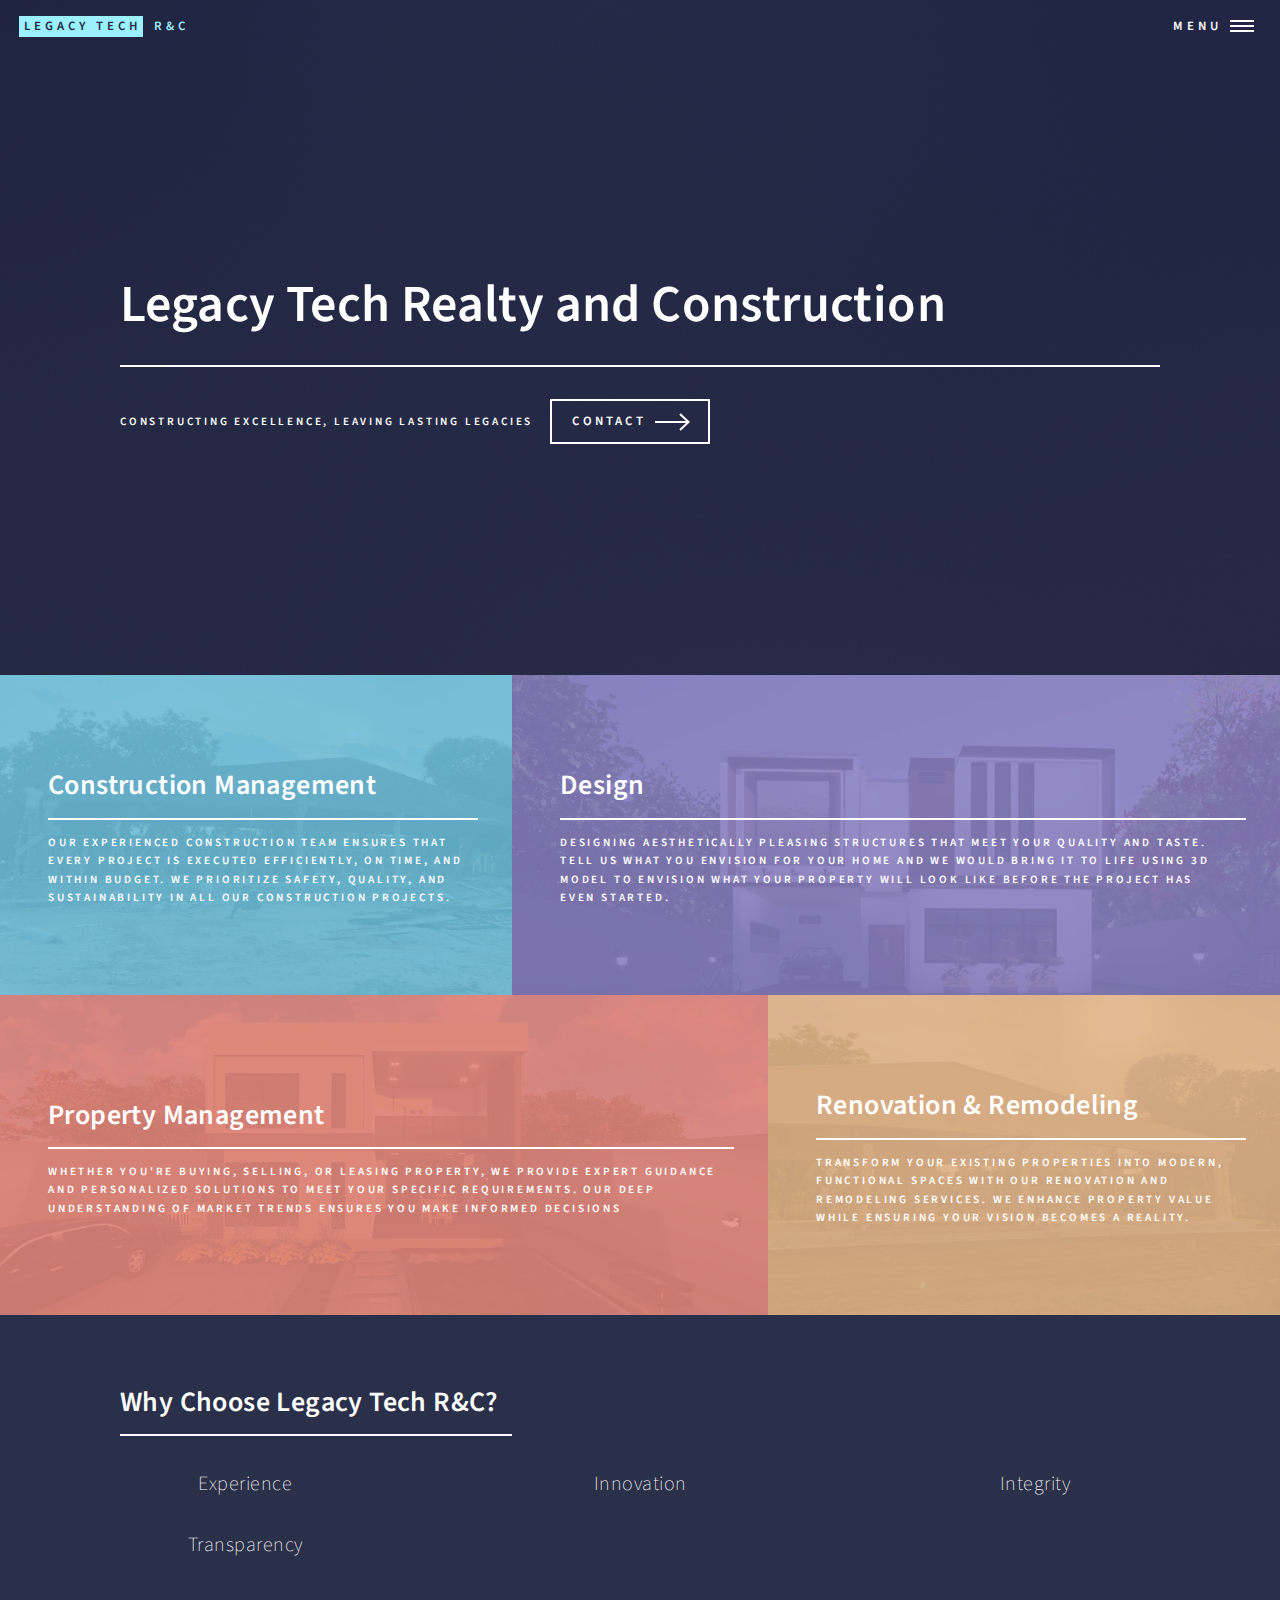
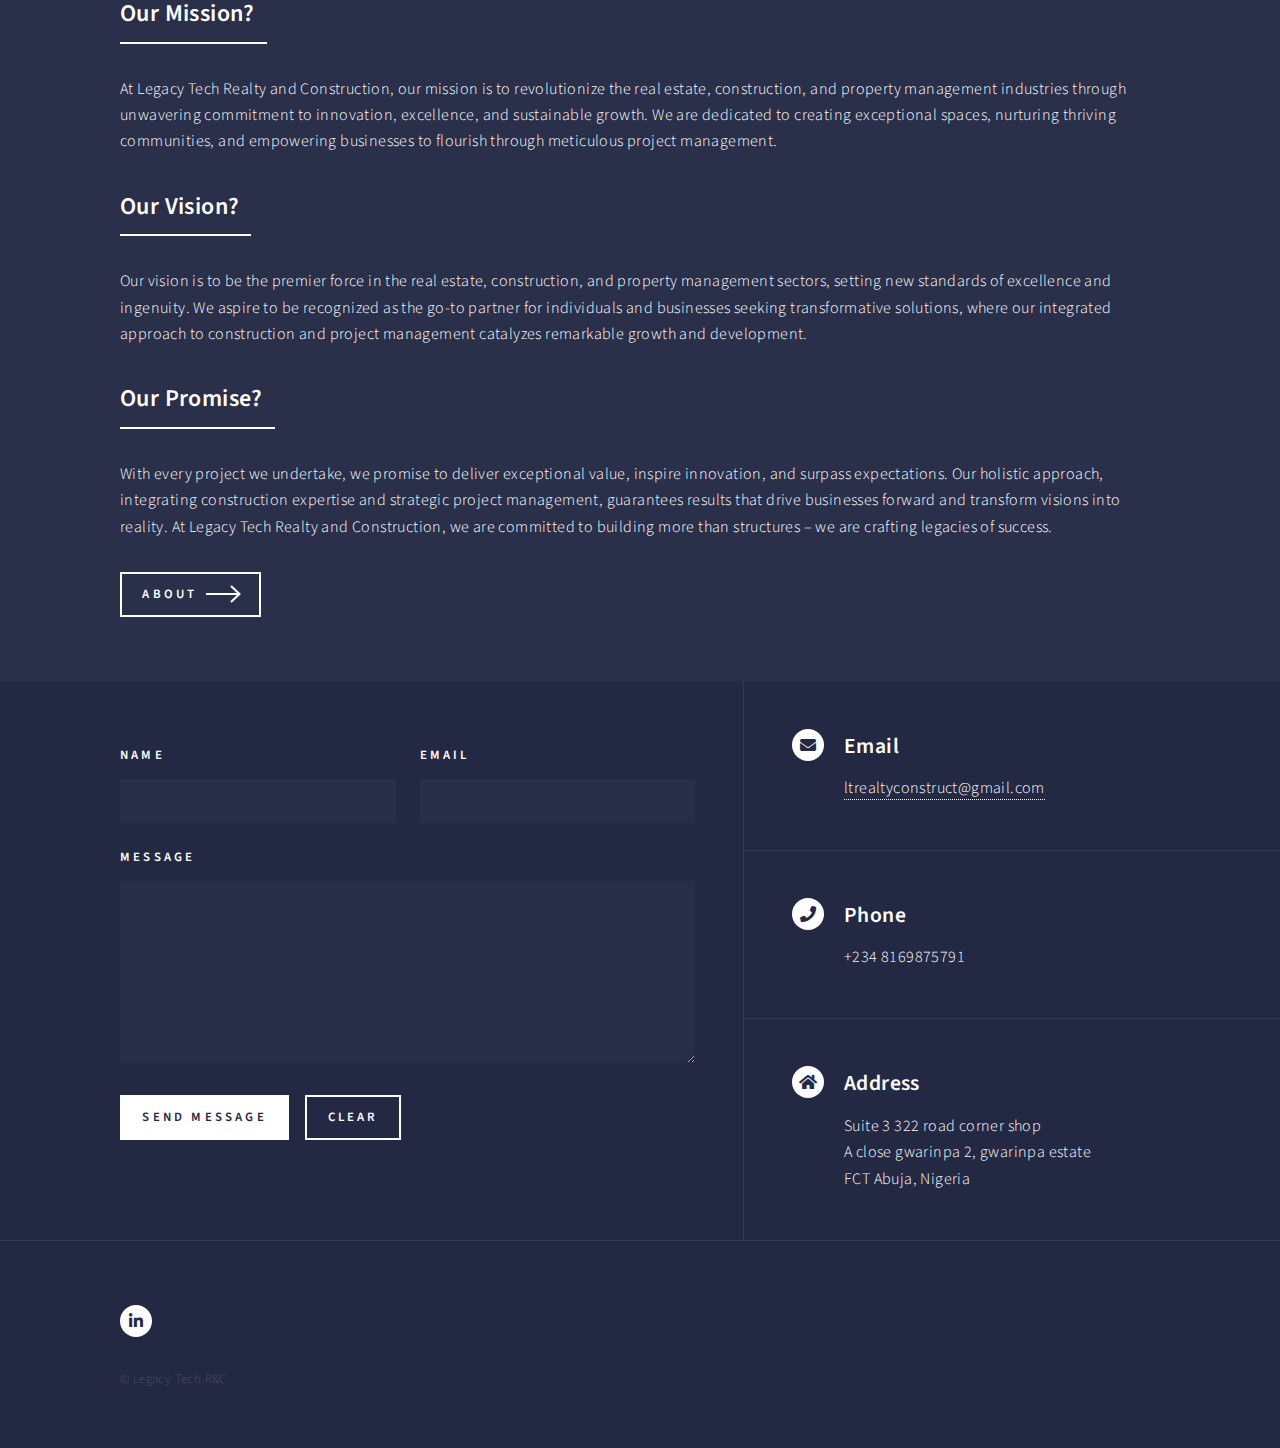
==== index.html @ e4baddc6 "first commit" ====
<!DOCTYPE HTML>
<!--
	Forty by HTML5 UP
	html5up.net | @ajlkn
	Free for personal and commercial use under the CCA 3.0 license (html5up.net/license)
-->
<html>
	<head>
		<title>Legacy Tech Realty and Construction</title>
		<meta charset="utf-8" />
		<meta name="viewport" content="width=device-width, initial-scale=1, user-scalable=no" />
		<link rel="stylesheet" href="assets/css/main.css" />
		<link rel="stylesheet" href="assets/css/circle.css" />
		<noscript><link rel="stylesheet" href="assets/css/noscript.css" /></noscript>
	</head>
	<body class="is-preload">

		<!-- Wrapper -->
			<div id="wrapper">

				<!-- Header -->
					<header id="header" class="alt">
						<a href="index.html" class="logo"><strong>Legacy Tech</strong> <span>R&C</span></a>
						<nav>
							<a href="#menu">Menu</a>
						</nav>
					</header>

				<!-- Menu -->
					<nav id="menu">
						<ul class="links">
							<li><a href="index.html">Home</a></li>
							<!-- <li><a href="landing.html">Landing</a></li> -->
							<li><a href="generic.html">About</a></li>
							<!-- <li><a href="elements.html">Elements</a></li> -->
						</ul>
						<ul class="actions stacked">
							<li><a href="#contact" class="button primary fit">Contact</a></li>
	
						</ul>
					</nav>

				<!-- Banner -->
					<section id="banner" class="major">
						<div class="inner">
							<header class="major">
								<h1>Legacy Tech Realty and Construction</h1>
							</header>
							<div class="content">
								<p>Constructing Excellence, Leaving Lasting Legacies</p>
								<ul class="actions">
									<li><a href="#contact" class="button next scrolly">Contact</a></li>
								</ul>
							</div>
						</div>
					</section>

				<!-- Main -->
					<div id="main">

						<!-- One -->
							<section id="one" class="tiles">
								<article>
									<span class="image">
										<img src="images/image2.jpg" alt="" />
									</span>
									<header class="major">
										<h3><a href="landing.html" class="link">Construction Management</a></h3>
										<p>Our experienced construction team ensures that every project is executed efficiently, on time, and within budget. We prioritize safety, quality, and sustainability in all our construction projects.
										</p>
									</header>
								</article>
								<article>
									<span class="image">
										<img src="images/render1.jpg" alt="" />
									</span>
									<header class="major">
										<h3><a href="landing.html" class="link">Design</a></h3>
										<p>designing aesthetically pleasing structures that meet your quality and taste. tell us what you envision for your home and we would bring it to life using 3D model to envision what your property will look like before the project has even started.</p>
									</header>
								</article>
								<article>
									<span class="image">
										<img src="images/render2.jpg" alt="" />
									</span>
									<header class="major">
										<h3><a href="landing.html" class="link">Property Management</a></h3>
										<p>Whether you're buying, selling, or leasing property, we provide expert guidance and personalized solutions to meet your specific requirements. Our deep understanding of market trends ensures you make informed decisions
										</p>
									</header>
								</article>
								<article>
									<span class="image">
										<img src="images/image3.jpg" alt="" />
									</span>
									<header class="major">
										<h3><a href="landing.html" class="link">Renovation & Remodeling</a></h3>
										<p>Transform your existing properties into modern, functional spaces with our renovation and remodeling services. We enhance property value while ensuring your vision becomes a reality.
										</p>
									</header>
								</article>
								
							</section>

						<!-- Two -->
							<section id="two">
								<div class="inner">
									<header class="major">
										<h2>Why Choose Legacy Tech R&C?</h2>
									</header>
					<!-- circle -->
									<div class="circle-house">
										<div class="circle one"><P class="circle-text">Experience</P></div>
										<div class="circle two"><P class="circle-text">Innovation</P></div>
										<div class="circle three"><P class="circle-text">Integrity
										</P></div>
										<div class="circle four"><P class="circle-text">Transparency</P></div>
										
										<!-- <div class="circle five"><P class="circle-text">Quality Assurance</P></div>
										<div class="circle six"><P class="circle-text">Client-Centric Approach</P></div> -->
									</div>
					<!-- circle -->
									<header class="major">
										<h2 class="header-custom">Our Mission?</h2>
									</header>
									<p>At Legacy Tech Realty and Construction, our mission is to revolutionize the real estate, construction, and property management industries through unwavering commitment to innovation, excellence, and sustainable growth. We are dedicated to creating exceptional spaces, nurturing thriving communities, and empowering businesses to flourish through meticulous project management.
									</p>
									<header class="major">
										<h2 class="header-custom">Our Vision?</h2>
									</header>
									<p>Our vision is to be the premier force in the real estate, construction, and property management sectors, setting new standards of excellence and ingenuity. We aspire to be recognized as the go-to partner for individuals and businesses seeking transformative solutions, where our integrated approach to construction and project management catalyzes remarkable growth and development.	
									</p>
									<header class="major">
										<h2 class="header-custom">Our Promise?</h2>
									</header>
									<p>With every project we undertake, we promise to deliver exceptional value, inspire innovation, and surpass expectations. Our holistic approach, integrating construction expertise and strategic project management, guarantees results that drive businesses forward and transform visions into reality. At Legacy Tech Realty and Construction, we are committed to building more than structures – we are crafting legacies of success.
									</p>
									<ul class="actions">
										<li><a href="generic.html" class="button next">About</a></li>
									</ul>
								</div>
							</section>

					</div>

				<!-- Contact -->
					<section id="contact">
						<div class="inner">
							<section>
								<form method="post" action="mailto:ltrealtyconstruct@gmail.com">
									<div class="fields">
										<div class="field half">
											<label for="name">Name</label>
											<input type="text" name="name" id="name" />
										</div>
										<div class="field half">
											<label for="email">Email</label>
											<input type="text" name="email" id="email" />
										</div>
										<div class="field">
											<label for="message">Message</label>
											<textarea name="message" id="message" rows="6"></textarea>
										</div>
									</div>
									<ul class="actions">
										<li><input type="submit" value="Send Message" class="primary" /></li>
										<li><input type="reset" value="Clear" /></li>
									</ul>
								</form>
							</section>
							<section class="split">
								<section>
									<div class="contact-method">
										<span class="icon solid alt fa-envelope"></span>
										<h3>Email</h3>
										<a href="#">ltrealtyconstruct@gmail.com</a>
									</div>
								</section>
								<section>
									<div class="contact-method">
										<span class="icon solid alt fa-phone"></span>
										<h3>Phone</h3>
										<span>+234 8169875791</span>
									</div>
								</section>
								<section>
									<div class="contact-method">
										<span class="icon solid alt fa-home"></span>
										<h3>Address</h3>
										<span>Suite 3 322 road corner shop<br />
										A close gwarinpa 2, gwarinpa estate<br />
										FCT Abuja, Nigeria
										</span>
									</div>
								</section>
							</section>
						</div>
					</section>

				<!-- Footer -->
					<footer id="footer">
						<div class="inner">
							<ul class="icons">
								<!-- <li><a href="#" class="icon brands alt fa-twitter"><span class="label">Twitter</span></a></li>
								<li><a href="#" class="icon brands alt fa-facebook-f"><span class="label">Facebook</span></a></li>
								<li><a href="#" class="icon brands alt fa-instagram"><span class="label">Instagram</span></a></li>
								<li><a href="#" class="icon brands alt fa-github"><span class="label">GitHub</span></a></li> -->
								<li><a href="https://www.linkedin.com/in/michael-emeka-asiegbu-6076281b3" class="icon brands alt fa-linkedin-in"><span class="label">LinkedIn</span></a></li>
							</ul>
							<ul class="copyright">
								<li>&copy; Legacy Tech R&C</li>
							</ul>
						</div>
					</footer>

			</div>

		<!-- Scripts -->
			<script src="assets/js/jquery.min.js"></script>
			<script src="assets/js/jquery.scrolly.min.js"></script>
			<script src="assets/js/jquery.scrollex.min.js"></script>
			<script src="assets/js/browser.min.js"></script>
			<script src="assets/js/breakpoints.min.js"></script>
			<script src="assets/js/util.js"></script>
			<script src="assets/js/main.js"></script>

	</body>
</html>
---- assets/css/main.css ----
@import url(fontawesome-all.min.css);
@import url("https://fonts.googleapis.com/css?family=Source+Sans+Pro:300,300italic,600,600italic");


html, body, div, span, applet, object,
iframe, h1, h2, h3, h4, h5, h6, p, blockquote,
pre, a, abbr, acronym, address, big, cite,
code, del, dfn, em, img, ins, kbd, q, s, samp,
small, strike, strong, sub, sup, tt, var, b,
u, i, center, dl, dt, dd, ol, ul, li, fieldset,
form, label, legend, table, caption, tbody,
tfoot, thead, tr, th, td, article, aside,
canvas, details, embed, figure, figcaption,
footer, header, hgroup, menu, nav, output, ruby,
section, summary, time, mark, audio, video {
	margin: 0;
	padding: 0;
	border: 0;
	font-size: 100%;
	font: inherit;
	vertical-align: baseline;}

article, aside, details, figcaption, figure,
footer, header, hgroup, menu, nav, section {
	display: block;}

body {
	line-height: 1;
}

ol, ul {
	list-style: none;
}

blockquote, q {
	quotes: none;
}

	blockquote:before, blockquote:after, q:before, q:after {
		content: '';
		content: none;
	}

table {
	border-collapse: collapse;
	border-spacing: 0;
}

body {
	-webkit-text-size-adjust: none;
}

mark {
	background-color: transparent;
	color: inherit;
}

input::-moz-focus-inner {
	border: 0;
	padding: 0;
}

input, select, textarea {
	-moz-appearance: none;
	-webkit-appearance: none;
	-ms-appearance: none;
	appearance: none;
}

/* Basic */

	@-ms-viewport {
		width: device-width;
	}

	body {
		-ms-overflow-style: scrollbar;
	}

	@media screen and (max-width: 480px) {

		html, body {
			min-width: 320px;
		}

	}

	html {
		box-sizing: border-box;
	}

	*, *:before, *:after {
		box-sizing: inherit;
	}

	body {
		background: #242943;
	}

		body.is-preload *, body.is-preload *:before, body.is-preload *:after {
			-moz-animation: none !important;
			-webkit-animation: none !important;
			-ms-animation: none !important;
			animation: none !important;
			-moz-transition: none !important;
			-webkit-transition: none !important;
			-ms-transition: none !important;
			transition: none !important;
		}

/* Type */

	body, input, select, textarea {
		color: #ffffff;
		font-family: "Source Sans Pro", Helvetica, sans-serif;
		font-size: 17pt;
		font-weight: 300;
		letter-spacing: 0.025em;
		line-height: 1.65;
	}

		@media screen and (max-width: 1680px) {

			body, input, select, textarea {
				font-size: 14pt;
			}

		}

		@media screen and (max-width: 1280px) {

			body, input, select, textarea {
				font-size: 12pt;
			}

		}

		@media screen and (max-width: 360px) {

			body, input, select, textarea {
				font-size: 11pt;
			}

		}

	a {
		-moz-transition: color 0.2s ease-in-out, border-bottom-color 0.2s ease-in-out;
		-webkit-transition: color 0.2s ease-in-out, border-bottom-color 0.2s ease-in-out;
		-ms-transition: color 0.2s ease-in-out, border-bottom-color 0.2s ease-in-out;
		transition: color 0.2s ease-in-out, border-bottom-color 0.2s ease-in-out;
		border-bottom: dotted 1px;
		color: inherit;
		text-decoration: none;
	}

		a:hover {
			border-bottom-color: transparent;
			color: #9bf1ff !important;
		}

		a:active {
			color: #53e3fb !important;
		}

	strong, b {
		color: #ffffff;
		font-weight: 600;
	}

	em, i {
		font-style: italic;
	}

	p {
		margin: 0 0 2em 0;
	}

	h1, h2, h3, h4, h5, h6 {
		color: #ffffff;
		font-weight: 600;
		line-height: 1.65;
		margin: 0 0 1em 0;
	}

		h1 a, h2 a, h3 a, h4 a, h5 a, h6 a {
			color: inherit;
			border-bottom: 0;
		}

	h1 {
		font-size: 2.5em;
	}

	h2 {
		font-size: 1.75em;
	}

	h3 {
		font-size: 1.35em;
	}

	h4 {
		font-size: 1.1em;
	}

	h5 {
		font-size: 0.9em;
	}

	h6 {
		font-size: 0.7em;
	}

	@media screen and (max-width: 736px) {

		h1 {
			font-size: 2em;
		}

		h2 {
			font-size: 1.5em;
		}

		h3 {
			font-size: 1.25em;
		}

	}

	sub {
		font-size: 0.8em;
		position: relative;
		top: 0.5em;
	}

	sup {
		font-size: 0.8em;
		position: relative;
		top: -0.5em;
	}

	blockquote {
		border-left: solid 4px rgba(212, 212, 255, 0.1);
		font-style: italic;
		margin: 0 0 2em 0;
		padding: 0.5em 0 0.5em 2em;
	}

	code {
		background: rgba(212, 212, 255, 0.035);
		font-family: "Courier New", monospace;
		font-size: 0.9em;
		margin: 0 0.25em;
		padding: 0.25em 0.65em;
	}

	pre {
		-webkit-overflow-scrolling: touch;
		font-family: "Courier New", monospace;
		font-size: 0.9em;
		margin: 0 0 2em 0;
	}

		pre code {
			display: block;
			line-height: 1.75;
			padding: 1em 1.5em;
			overflow-x: auto;
		}

	hr {
		border: 0;
		border-bottom: solid 1px rgba(212, 212, 255, 0.1);
		margin: 2em 0;
	}

		hr.major {
			margin: 3em 0;
		}

	.align-left {
		text-align: left;
	}

	.align-center {
		text-align: center;
	}

	.align-right {
		text-align: right;
	}

/* Row */

	.row {
		display: flex;
		flex-wrap: wrap;
		box-sizing: border-box;
		align-items: stretch;
	}

		.row > * {
			box-sizing: border-box;
		}

		.row.gtr-uniform > * > :last-child {
			margin-bottom: 0;
		}

		.row.aln-left {
			justify-content: flex-start;
		}

		.row.aln-center {
			justify-content: center;
		}

		.row.aln-right {
			justify-content: flex-end;
		}

		.row.aln-top {
			align-items: flex-start;
		}

		.row.aln-middle {
			align-items: center;
		}

		.row.aln-bottom {
			align-items: flex-end;
		}

		.row > .imp {
			order: -1;
		}

		.row > .col-1 {
			width: 8.33333%;
		}

		.row > .off-1 {
			margin-left: 8.33333%;
		}

		.row > .col-2 {
			width: 16.66667%;
		}

		.row > .off-2 {
			margin-left: 16.66667%;
		}

		.row > .col-3 {
			width: 25%;
		}

		.row > .off-3 {
			margin-left: 25%;
		}

		.row > .col-4 {
			width: 33.33333%;
		}

		.row > .off-4 {
			margin-left: 33.33333%;
		}

		.row > .col-5 {
			width: 41.66667%;
		}

		.row > .off-5 {
			margin-left: 41.66667%;
		}

		.row > .col-6 {
			width: 50%;
		}

		.row > .off-6 {
			margin-left: 50%;
		}

		.row > .col-7 {
			width: 58.33333%;
		}

		.row > .off-7 {
			margin-left: 58.33333%;
		}

		.row > .col-8 {
			width: 66.66667%;
		}

		.row > .off-8 {
			margin-left: 66.66667%;
		}

		.row > .col-9 {
			width: 75%;
		}

		.row > .off-9 {
			margin-left: 75%;
		}

		.row > .col-10 {
			width: 83.33333%;
		}

		.row > .off-10 {
			margin-left: 83.33333%;
		}

		.row > .col-11 {
			width: 91.66667%;
		}

		.row > .off-11 {
			margin-left: 91.66667%;
		}

		.row > .col-12 {
			width: 100%;
		}

		.row > .off-12 {
			margin-left: 100%;
		}

		.row.gtr-0 {
			margin-top: 0;
			margin-left: 0em;
		}

			.row.gtr-0 > * {
				padding: 0 0 0 0em;
			}

			.row.gtr-0.gtr-uniform {
				margin-top: 0em;
			}

				.row.gtr-0.gtr-uniform > * {
					padding-top: 0em;
				}

		.row.gtr-25 {
			margin-top: 0;
			margin-left: -0.5em;
		}

			.row.gtr-25 > * {
				padding: 0 0 0 0.5em;
			}

			.row.gtr-25.gtr-uniform {
				margin-top: -0.5em;
			}

				.row.gtr-25.gtr-uniform > * {
					padding-top: 0.5em;
				}

		.row.gtr-50 {
			margin-top: 0;
			margin-left: -1em;
		}

			.row.gtr-50 > * {
				padding: 0 0 0 1em;
			}

			.row.gtr-50.gtr-uniform {
				margin-top: -1em;
			}

				.row.gtr-50.gtr-uniform > * {
					padding-top: 1em;
				}

		.row {
			margin-top: 0;
			margin-left: -2em;
		}

			.row > * {
				padding: 0 0 0 2em;
			}

			.row.gtr-uniform {
				margin-top: -2em;
			}

				.row.gtr-uniform > * {
					padding-top: 2em;
				}

		.row.gtr-150 {
			margin-top: 0;
			margin-left: -3em;
		}

			.row.gtr-150 > * {
				padding: 0 0 0 3em;
			}

			.row.gtr-150.gtr-uniform {
				margin-top: -3em;
			}

				.row.gtr-150.gtr-uniform > * {
					padding-top: 3em;
				}

		.row.gtr-200 {
			margin-top: 0;
			margin-left: -4em;
		}

			.row.gtr-200 > * {
				padding: 0 0 0 4em;
			}

			.row.gtr-200.gtr-uniform {
				margin-top: -4em;
			}

				.row.gtr-200.gtr-uniform > * {
					padding-top: 4em;
				}

		@media screen and (max-width: 1680px) {

			.row {
				display: flex;
				flex-wrap: wrap;
				box-sizing: border-box;
				align-items: stretch;
			}

				.row > * {
					box-sizing: border-box;
				}

				.row.gtr-uniform > * > :last-child {
					margin-bottom: 0;
				}

				.row.aln-left {
					justify-content: flex-start;
				}

				.row.aln-center {
					justify-content: center;
				}

				.row.aln-right {
					justify-content: flex-end;
				}

				.row.aln-top {
					align-items: flex-start;
				}

				.row.aln-middle {
					align-items: center;
				}

				.row.aln-bottom {
					align-items: flex-end;
				}

				.row > .imp-xlarge {
					order: -1;
				}

				.row > .col-1-xlarge {
					width: 8.33333%;
				}

				.row > .off-1-xlarge {
					margin-left: 8.33333%;
				}

				.row > .col-2-xlarge {
					width: 16.66667%;
				}

				.row > .off-2-xlarge {
					margin-left: 16.66667%;
				}

				.row > .col-3-xlarge {
					width: 25%;
				}

				.row > .off-3-xlarge {
					margin-left: 25%;
				}

				.row > .col-4-xlarge {
					width: 33.33333%;
				}

				.row > .off-4-xlarge {
					margin-left: 33.33333%;
				}

				.row > .col-5-xlarge {
					width: 41.66667%;
				}

				.row > .off-5-xlarge {
					margin-left: 41.66667%;
				}

				.row > .col-6-xlarge {
					width: 50%;
				}

				.row > .off-6-xlarge {
					margin-left: 50%;
				}

				.row > .col-7-xlarge {
					width: 58.33333%;
				}

				.row > .off-7-xlarge {
					margin-left: 58.33333%;
				}

				.row > .col-8-xlarge {
					width: 66.66667%;
				}

				.row > .off-8-xlarge {
					margin-left: 66.66667%;
				}

				.row > .col-9-xlarge {
					width: 75%;
				}

				.row > .off-9-xlarge {
					margin-left: 75%;
				}

				.row > .col-10-xlarge {
					width: 83.33333%;
				}

				.row > .off-10-xlarge {
					margin-left: 83.33333%;
				}

				.row > .col-11-xlarge {
					width: 91.66667%;
				}

				.row > .off-11-xlarge {
					margin-left: 91.66667%;
				}

				.row > .col-12-xlarge {
					width: 100%;
				}

				.row > .off-12-xlarge {
					margin-left: 100%;
				}

				.row.gtr-0 {
					margin-top: 0;
					margin-left: 0em;
				}

					.row.gtr-0 > * {
						padding: 0 0 0 0em;
					}

					.row.gtr-0.gtr-uniform {
						margin-top: 0em;
					}

						.row.gtr-0.gtr-uniform > * {
							padding-top: 0em;
						}

				.row.gtr-25 {
					margin-top: 0;
					margin-left: -0.5em;
				}

					.row.gtr-25 > * {
						padding: 0 0 0 0.5em;
					}

					.row.gtr-25.gtr-uniform {
						margin-top: -0.5em;
					}

						.row.gtr-25.gtr-uniform > * {
							padding-top: 0.5em;
						}

				.row.gtr-50 {
					margin-top: 0;
					margin-left: -1em;
				}

					.row.gtr-50 > * {
						padding: 0 0 0 1em;
					}

					.row.gtr-50.gtr-uniform {
						margin-top: -1em;
					}

						.row.gtr-50.gtr-uniform > * {
							padding-top: 1em;
						}

				.row {
					margin-top: 0;
					margin-left: -2em;
				}

					.row > * {
						padding: 0 0 0 2em;
					}

					.row.gtr-uniform {
						margin-top: -2em;
					}

						.row.gtr-uniform > * {
							padding-top: 2em;
						}

				.row.gtr-150 {
					margin-top: 0;
					margin-left: -3em;
				}

					.row.gtr-150 > * {
						padding: 0 0 0 3em;
					}

					.row.gtr-150.gtr-uniform {
						margin-top: -3em;
					}

						.row.gtr-150.gtr-uniform > * {
							padding-top: 3em;
						}

				.row.gtr-200 {
					margin-top: 0;
					margin-left: -4em;
				}

					.row.gtr-200 > * {
						padding: 0 0 0 4em;
					}

					.row.gtr-200.gtr-uniform {
						margin-top: -4em;
					}

						.row.gtr-200.gtr-uniform > * {
							padding-top: 4em;
						}

		}

		@media screen and (max-width: 1280px) {

			.row {
				display: flex;
				flex-wrap: wrap;
				box-sizing: border-box;
				align-items: stretch;
			}

				.row > * {
					box-sizing: border-box;
				}

				.row.gtr-uniform > * > :last-child {
					margin-bottom: 0;
				}

				.row.aln-left {
					justify-content: flex-start;
				}

				.row.aln-center {
					justify-content: center;
				}

				.row.aln-right {
					justify-content: flex-end;
				}

				.row.aln-top {
					align-items: flex-start;
				}

				.row.aln-middle {
					align-items: center;
				}

				.row.aln-bottom {
					align-items: flex-end;
				}

				.row > .imp-large {
					order: -1;
				}

				.row > .col-1-large {
					width: 8.33333%;
				}

				.row > .off-1-large {
					margin-left: 8.33333%;
				}

				.row > .col-2-large {
					width: 16.66667%;
				}

				.row > .off-2-large {
					margin-left: 16.66667%;
				}

				.row > .col-3-large {
					width: 25%;
				}

				.row > .off-3-large {
					margin-left: 25%;
				}

				.row > .col-4-large {
					width: 33.33333%;
				}

				.row > .off-4-large {
					margin-left: 33.33333%;
				}

				.row > .col-5-large {
					width: 41.66667%;
				}

				.row > .off-5-large {
					margin-left: 41.66667%;
				}

				.row > .col-6-large {
					width: 50%;
				}

				.row > .off-6-large {
					margin-left: 50%;
				}

				.row > .col-7-large {
					width: 58.33333%;
				}

				.row > .off-7-large {
					margin-left: 58.33333%;
				}

				.row > .col-8-large {
					width: 66.66667%;
				}

				.row > .off-8-large {
					margin-left: 66.66667%;
				}

				.row > .col-9-large {
					width: 75%;
				}

				.row > .off-9-large {
					margin-left: 75%;
				}

				.row > .col-10-large {
					width: 83.33333%;
				}

				.row > .off-10-large {
					margin-left: 83.33333%;
				}

				.row > .col-11-large {
					width: 91.66667%;
				}

				.row > .off-11-large {
					margin-left: 91.66667%;
				}

				.row > .col-12-large {
					width: 100%;
				}

				.row > .off-12-large {
					margin-left: 100%;
				}

				.row.gtr-0 {
					margin-top: 0;
					margin-left: 0em;
				}

					.row.gtr-0 > * {
						padding: 0 0 0 0em;
					}

					.row.gtr-0.gtr-uniform {
						margin-top: 0em;
					}

						.row.gtr-0.gtr-uniform > * {
							padding-top: 0em;
						}

				.row.gtr-25 {
					margin-top: 0;
					margin-left: -0.375em;
				}

					.row.gtr-25 > * {
						padding: 0 0 0 0.375em;
					}

					.row.gtr-25.gtr-uniform {
						margin-top: -0.375em;
					}

						.row.gtr-25.gtr-uniform > * {
							padding-top: 0.375em;
						}

				.row.gtr-50 {
					margin-top: 0;
					margin-left: -0.75em;
				}

					.row.gtr-50 > * {
						padding: 0 0 0 0.75em;
					}

					.row.gtr-50.gtr-uniform {
						margin-top: -0.75em;
					}

						.row.gtr-50.gtr-uniform > * {
							padding-top: 0.75em;
						}

				.row {
					margin-top: 0;
					margin-left: -1.5em;
				}

					.row > * {
						padding: 0 0 0 1.5em;
					}

					.row.gtr-uniform {
						margin-top: -1.5em;
					}

						.row.gtr-uniform > * {
							padding-top: 1.5em;
						}

				.row.gtr-150 {
					margin-top: 0;
					margin-left: -2.25em;
				}

					.row.gtr-150 > * {
						padding: 0 0 0 2.25em;
					}

					.row.gtr-150.gtr-uniform {
						margin-top: -2.25em;
					}

						.row.gtr-150.gtr-uniform > * {
							padding-top: 2.25em;
						}

				.row.gtr-200 {
					margin-top: 0;
					margin-left: -3em;
				}

					.row.gtr-200 > * {
						padding: 0 0 0 3em;
					}

					.row.gtr-200.gtr-uniform {
						margin-top: -3em;
					}

						.row.gtr-200.gtr-uniform > * {
							padding-top: 3em;
						}

		}

		@media screen and (max-width: 980px) {

			.row {
				display: flex;
				flex-wrap: wrap;
				box-sizing: border-box;
				align-items: stretch;
			}

				.row > * {
					box-sizing: border-box;
				}

				.row.gtr-uniform > * > :last-child {
					margin-bottom: 0;
				}

				.row.aln-left {
					justify-content: flex-start;
				}

				.row.aln-center {
					justify-content: center;
				}

				.row.aln-right {
					justify-content: flex-end;
				}

				.row.aln-top {
					align-items: flex-start;
				}

				.row.aln-middle {
					align-items: center;
				}

				.row.aln-bottom {
					align-items: flex-end;
				}

				.row > .imp-medium {
					order: -1;
				}

				.row > .col-1-medium {
					width: 8.33333%;
				}

				.row > .off-1-medium {
					margin-left: 8.33333%;
				}

				.row > .col-2-medium {
					width: 16.66667%;
				}

				.row > .off-2-medium {
					margin-left: 16.66667%;
				}

				.row > .col-3-medium {
					width: 25%;
				}

				.row > .off-3-medium {
					margin-left: 25%;
				}

				.row > .col-4-medium {
					width: 33.33333%;
				}

				.row > .off-4-medium {
					margin-left: 33.33333%;
				}

				.row > .col-5-medium {
					width: 41.66667%;
				}

				.row > .off-5-medium {
					margin-left: 41.66667%;
				}

				.row > .col-6-medium {
					width: 50%;
				}

				.row > .off-6-medium {
					margin-left: 50%;
				}

				.row > .col-7-medium {
					width: 58.33333%;
				}

				.row > .off-7-medium {
					margin-left: 58.33333%;
				}

				.row > .col-8-medium {
					width: 66.66667%;
				}

				.row > .off-8-medium {
					margin-left: 66.66667%;
				}

				.row > .col-9-medium {
					width: 75%;
				}

				.row > .off-9-medium {
					margin-left: 75%;
				}

				.row > .col-10-medium {
					width: 83.33333%;
				}

				.row > .off-10-medium {
					margin-left: 83.33333%;
				}

				.row > .col-11-medium {
					width: 91.66667%;
				}

				.row > .off-11-medium {
					margin-left: 91.66667%;
				}

				.row > .col-12-medium {
					width: 100%;
				}

				.row > .off-12-medium {
					margin-left: 100%;
				}

				.row.gtr-0 {
					margin-top: 0;
					margin-left: 0em;
				}

					.row.gtr-0 > * {
						padding: 0 0 0 0em;
					}

					.row.gtr-0.gtr-uniform {
						margin-top: 0em;
					}

						.row.gtr-0.gtr-uniform > * {
							padding-top: 0em;
						}

				.row.gtr-25 {
					margin-top: 0;
					margin-left: -0.375em;
				}

					.row.gtr-25 > * {
						padding: 0 0 0 0.375em;
					}

					.row.gtr-25.gtr-uniform {
						margin-top: -0.375em;
					}

						.row.gtr-25.gtr-uniform > * {
							padding-top: 0.375em;
						}

				.row.gtr-50 {
					margin-top: 0;
					margin-left: -0.75em;
				}

					.row.gtr-50 > * {
						padding: 0 0 0 0.75em;
					}

					.row.gtr-50.gtr-uniform {
						margin-top: -0.75em;
					}

						.row.gtr-50.gtr-uniform > * {
							padding-top: 0.75em;
						}

				.row {
					margin-top: 0;
					margin-left: -1.5em;
				}

					.row > * {
						padding: 0 0 0 1.5em;
					}

					.row.gtr-uniform {
						margin-top: -1.5em;
					}

						.row.gtr-uniform > * {
							padding-top: 1.5em;
						}

				.row.gtr-150 {
					margin-top: 0;
					margin-left: -2.25em;
				}

					.row.gtr-150 > * {
						padding: 0 0 0 2.25em;
					}

					.row.gtr-150.gtr-uniform {
						margin-top: -2.25em;
					}

						.row.gtr-150.gtr-uniform > * {
							padding-top: 2.25em;
						}

				.row.gtr-200 {
					margin-top: 0;
					margin-left: -3em;
				}

					.row.gtr-200 > * {
						padding: 0 0 0 3em;
					}

					.row.gtr-200.gtr-uniform {
						margin-top: -3em;
					}

						.row.gtr-200.gtr-uniform > * {
							padding-top: 3em;
						}

		}

		@media screen and (max-width: 736px) {

			.row {
				display: flex;
				flex-wrap: wrap;
				box-sizing: border-box;
				align-items: stretch;
			}

				.row > * {
					box-sizing: border-box;
				}

				.row.gtr-uniform > * > :last-child {
					margin-bottom: 0;
				}

				.row.aln-left {
					justify-content: flex-start;
				}

				.row.aln-center {
					justify-content: center;
				}

				.row.aln-right {
					justify-content: flex-end;
				}

				.row.aln-top {
					align-items: flex-start;
				}

				.row.aln-middle {
					align-items: center;
				}

				.row.aln-bottom {
					align-items: flex-end;
				}

				.row > .imp-small {
					order: -1;
				}

				.row > .col-1-small {
					width: 8.33333%;
				}

				.row > .off-1-small {
					margin-left: 8.33333%;
				}

				.row > .col-2-small {
					width: 16.66667%;
				}

				.row > .off-2-small {
					margin-left: 16.66667%;
				}

				.row > .col-3-small {
					width: 25%;
				}

				.row > .off-3-small {
					margin-left: 25%;
				}

				.row > .col-4-small {
					width: 33.33333%;
				}

				.row > .off-4-small {
					margin-left: 33.33333%;
				}

				.row > .col-5-small {
					width: 41.66667%;
				}

				.row > .off-5-small {
					margin-left: 41.66667%;
				}

				.row > .col-6-small {
					width: 50%;
				}

				.row > .off-6-small {
					margin-left: 50%;
				}

				.row > .col-7-small {
					width: 58.33333%;
				}

				.row > .off-7-small {
					margin-left: 58.33333%;
				}

				.row > .col-8-small {
					width: 66.66667%;
				}

				.row > .off-8-small {
					margin-left: 66.66667%;
				}

				.row > .col-9-small {
					width: 75%;
				}

				.row > .off-9-small {
					margin-left: 75%;
				}

				.row > .col-10-small {
					width: 83.33333%;
				}

				.row > .off-10-small {
					margin-left: 83.33333%;
				}

				.row > .col-11-small {
					width: 91.66667%;
				}

				.row > .off-11-small {
					margin-left: 91.66667%;
				}

				.row > .col-12-small {
					width: 100%;
				}

				.row > .off-12-small {
					margin-left: 100%;
				}

				.row.gtr-0 {
					margin-top: 0;
					margin-left: 0em;
				}

					.row.gtr-0 > * {
						padding: 0 0 0 0em;
					}

					.row.gtr-0.gtr-uniform {
						margin-top: 0em;
					}

						.row.gtr-0.gtr-uniform > * {
							padding-top: 0em;
						}

				.row.gtr-25 {
					margin-top: 0;
					margin-left: -0.3125em;
				}

					.row.gtr-25 > * {
						padding: 0 0 0 0.3125em;
					}

					.row.gtr-25.gtr-uniform {
						margin-top: -0.3125em;
					}

						.row.gtr-25.gtr-uniform > * {
							padding-top: 0.3125em;
						}

				.row.gtr-50 {
					margin-top: 0;
					margin-left: -0.625em;
				}

					.row.gtr-50 > * {
						padding: 0 0 0 0.625em;
					}

					.row.gtr-50.gtr-uniform {
						margin-top: -0.625em;
					}

						.row.gtr-50.gtr-uniform > * {
							padding-top: 0.625em;
						}

				.row {
					margin-top: 0;
					margin-left: -1.25em;
				}

					.row > * {
						padding: 0 0 0 1.25em;
					}

					.row.gtr-uniform {
						margin-top: -1.25em;
					}

						.row.gtr-uniform > * {
							padding-top: 1.25em;
						}

				.row.gtr-150 {
					margin-top: 0;
					margin-left: -1.875em;
				}

					.row.gtr-150 > * {
						padding: 0 0 0 1.875em;
					}

					.row.gtr-150.gtr-uniform {
						margin-top: -1.875em;
					}

						.row.gtr-150.gtr-uniform > * {
							padding-top: 1.875em;
						}

				.row.gtr-200 {
					margin-top: 0;
					margin-left: -2.5em;
				}

					.row.gtr-200 > * {
						padding: 0 0 0 2.5em;
					}

					.row.gtr-200.gtr-uniform {
						margin-top: -2.5em;
					}

						.row.gtr-200.gtr-uniform > * {
							padding-top: 2.5em;
						}

		}

		@media screen and (max-width: 480px) {

			.row {
				display: flex;
				flex-wrap: wrap;
				box-sizing: border-box;
				align-items: stretch;
			}

				.row > * {
					box-sizing: border-box;
				}

				.row.gtr-uniform > * > :last-child {
					margin-bottom: 0;
				}

				.row.aln-left {
					justify-content: flex-start;
				}

				.row.aln-center {
					justify-content: center;
				}

				.row.aln-right {
					justify-content: flex-end;
				}

				.row.aln-top {
					align-items: flex-start;
				}

				.row.aln-middle {
					align-items: center;
				}

				.row.aln-bottom {
					align-items: flex-end;
				}

				.row > .imp-xsmall {
					order: -1;
				}

				.row > .col-1-xsmall {
					width: 8.33333%;
				}

				.row > .off-1-xsmall {
					margin-left: 8.33333%;
				}

				.row > .col-2-xsmall {
					width: 16.66667%;
				}

				.row > .off-2-xsmall {
					margin-left: 16.66667%;
				}

				.row > .col-3-xsmall {
					width: 25%;
				}

				.row > .off-3-xsmall {
					margin-left: 25%;
				}

				.row > .col-4-xsmall {
					width: 33.33333%;
				}

				.row > .off-4-xsmall {
					margin-left: 33.33333%;
				}

				.row > .col-5-xsmall {
					width: 41.66667%;
				}

				.row > .off-5-xsmall {
					margin-left: 41.66667%;
				}

				.row > .col-6-xsmall {
					width: 50%;
				}

				.row > .off-6-xsmall {
					margin-left: 50%;
				}

				.row > .col-7-xsmall {
					width: 58.33333%;
				}

				.row > .off-7-xsmall {
					margin-left: 58.33333%;
				}

				.row > .col-8-xsmall {
					width: 66.66667%;
				}

				.row > .off-8-xsmall {
					margin-left: 66.66667%;
				}

				.row > .col-9-xsmall {
					width: 75%;
				}

				.row > .off-9-xsmall {
					margin-left: 75%;
				}

				.row > .col-10-xsmall {
					width: 83.33333%;
				}

				.row > .off-10-xsmall {
					margin-left: 83.33333%;
				}

				.row > .col-11-xsmall {
					width: 91.66667%;
				}

				.row > .off-11-xsmall {
					margin-left: 91.66667%;
				}

				.row > .col-12-xsmall {
					width: 100%;
				}

				.row > .off-12-xsmall {
					margin-left: 100%;
				}

				.row.gtr-0 {
					margin-top: 0;
					margin-left: 0em;
				}

					.row.gtr-0 > * {
						padding: 0 0 0 0em;
					}

					.row.gtr-0.gtr-uniform {
						margin-top: 0em;
					}

						.row.gtr-0.gtr-uniform > * {
							padding-top: 0em;
						}

				.row.gtr-25 {
					margin-top: 0;
					margin-left: -0.3125em;
				}

					.row.gtr-25 > * {
						padding: 0 0 0 0.3125em;
					}

					.row.gtr-25.gtr-uniform {
						margin-top: -0.3125em;
					}

						.row.gtr-25.gtr-uniform > * {
							padding-top: 0.3125em;
						}

				.row.gtr-50 {
					margin-top: 0;
					margin-left: -0.625em;
				}

					.row.gtr-50 > * {
						padding: 0 0 0 0.625em;
					}

					.row.gtr-50.gtr-uniform {
						margin-top: -0.625em;
					}

						.row.gtr-50.gtr-uniform > * {
							padding-top: 0.625em;
						}

				.row {
					margin-top: 0;
					margin-left: -1.25em;
				}

					.row > * {
						padding: 0 0 0 1.25em;
					}

					.row.gtr-uniform {
						margin-top: -1.25em;
					}

						.row.gtr-uniform > * {
							padding-top: 1.25em;
						}

				.row.gtr-150 {
					margin-top: 0;
					margin-left: -1.875em;
				}

					.row.gtr-150 > * {
						padding: 0 0 0 1.875em;
					}

					.row.gtr-150.gtr-uniform {
						margin-top: -1.875em;
					}

						.row.gtr-150.gtr-uniform > * {
							padding-top: 1.875em;
						}

				.row.gtr-200 {
					margin-top: 0;
					margin-left: -2.5em;
				}

					.row.gtr-200 > * {
						padding: 0 0 0 2.5em;
					}

					.row.gtr-200.gtr-uniform {
						margin-top: -2.5em;
					}

						.row.gtr-200.gtr-uniform > * {
							padding-top: 2.5em;
						}

		}

/* Section/Article */

	section.special, article.special {
		text-align: center;
	}

	header.major {
		width: -moz-max-content;
		width: -webkit-max-content;
		width: -ms-max-content;
		width: max-content;
		margin-bottom: 2em;
	}

		header.major > :first-child {
			margin-bottom: 0;
			width: calc(100% + 0.5em);
		}

			header.major > :first-child:after {
				content: '';
				background-color: #ffffff;
				display: block;
				height: 2px;
				margin: 0.325em 0 0.5em 0;
				width: 100%;
			}

		header.major > p {
			font-size: 0.7em;
			font-weight: 600;
			letter-spacing: 0.25em;
			margin-bottom: 0;
			text-transform: uppercase;
		}

		body.is-ie header.major > :first-child:after {
			max-width: 9em;
		}

		body.is-ie header.major > h1:after {
			max-width: 100% !important;
		}

	@media screen and (max-width: 736px) {

		header.major > p br {
			display: none;
		}

	}

/* Form */

	form {
		margin: 0 0 2em 0;
	}

		form > :last-child {
			margin-bottom: 0;
		}

		form > .fields {
			display: -moz-flex;
			display: -webkit-flex;
			display: -ms-flex;
			display: flex;
			-moz-flex-wrap: wrap;
			-webkit-flex-wrap: wrap;
			-ms-flex-wrap: wrap;
			flex-wrap: wrap;
			width: calc(100% + 3em);
			margin: -1.5em 0 2em -1.5em;
		}

			form > .fields > .field {
				-moz-flex-grow: 0;
				-webkit-flex-grow: 0;
				-ms-flex-grow: 0;
				flex-grow: 0;
				-moz-flex-shrink: 0;
				-webkit-flex-shrink: 0;
				-ms-flex-shrink: 0;
				flex-shrink: 0;
				padding: 1.5em 0 0 1.5em;
				width: calc(100% - 1.5em);
			}

				form > .fields > .field.half {
					width: calc(50% - 0.75em);
				}

				form > .fields > .field.third {
					width: calc(100%/3 - 0.5em);
				}

				form > .fields > .field.quarter {
					width: calc(25% - 0.375em);
				}

		@media screen and (max-width: 480px) {

			form > .fields {
				width: calc(100% + 3em);
				margin: -1.5em 0 2em -1.5em;
			}

				form > .fields > .field {
					padding: 1.5em 0 0 1.5em;
					width: calc(100% - 1.5em);
				}

					form > .fields > .field.half {
						width: calc(100% - 1.5em);
					}

					form > .fields > .field.third {
						width: calc(100% - 1.5em);
					}

					form > .fields > .field.quarter {
						width: calc(100% - 1.5em);
					}

		}

	label {
		color: #ffffff;
		display: block;
		font-size: 0.8em;
		font-weight: 600;
		letter-spacing: 0.25em;
		margin: 0 0 1em 0;
		text-transform: uppercase;
	}

	input[type="text"],
	input[type="password"],
	input[type="email"],
	input[type="tel"],
	input[type="search"],
	input[type="url"],
	select,
	textarea {
		-moz-appearance: none;
		-webkit-appearance: none;
		-ms-appearance: none;
		appearance: none;
		background: rgba(212, 212, 255, 0.035);
		border: none;
		border-radius: 0;
		color: inherit;
		display: block;
		outline: 0;
		padding: 0 1em;
		text-decoration: none;
		width: 100%;
	}

		input[type="text"]:invalid,
		input[type="password"]:invalid,
		input[type="email"]:invalid,
		input[type="tel"]:invalid,
		input[type="search"]:invalid,
		input[type="url"]:invalid,
		select:invalid,
		textarea:invalid {
			box-shadow: none;
		}

		input[type="text"]:focus,
		input[type="password"]:focus,
		input[type="email"]:focus,
		input[type="tel"]:focus,
		input[type="search"]:focus,
		input[type="url"]:focus,
		select:focus,
		textarea:focus {
			border-color: #9bf1ff;
			box-shadow: 0 0 0 2px #9bf1ff;
		}

	select {
		background-image: url("data:image/svg+xml;charset=utf8,%3Csvg xmlns='http://www.w3.org/2000/svg' width='40' height='40' preserveAspectRatio='none' viewBox='0 0 40 40'%3E%3Cpath d='M9.4,12.3l10.4,10.4l10.4-10.4c0.2-0.2,0.5-0.4,0.9-0.4c0.3,0,0.6,0.1,0.9,0.4l3.3,3.3c0.2,0.2,0.4,0.5,0.4,0.9 c0,0.4-0.1,0.6-0.4,0.9L20.7,31.9c-0.2,0.2-0.5,0.4-0.9,0.4c-0.3,0-0.6-0.1-0.9-0.4L4.3,17.3c-0.2-0.2-0.4-0.5-0.4-0.9 c0-0.4,0.1-0.6,0.4-0.9l3.3-3.3c0.2-0.2,0.5-0.4,0.9-0.4S9.1,12.1,9.4,12.3z' fill='rgba(212, 212, 255, 0.1)' /%3E%3C/svg%3E");
		background-size: 1.25rem;
		background-repeat: no-repeat;
		background-position: calc(100% - 1rem) center;
		height: 2.75em;
		padding-right: 2.75em;
		text-overflow: ellipsis;
	}

		select option {
			color: #ffffff;
			background: #242943;
		}

		select:focus::-ms-value {
			background-color: transparent;
		}

		select::-ms-expand {
			display: none;
		}

	input[type="text"],
	input[type="password"],
	input[type="email"],
	input[type="tel"],
	input[type="search"],
	input[type="url"],
	select {
		height: 2.75em;
	}

	textarea {
		padding: 0.75em 1em;
	}

	input[type="checkbox"],
	input[type="radio"] {
		-moz-appearance: none;
		-webkit-appearance: none;
		-ms-appearance: none;
		appearance: none;
		display: block;
		float: left;
		margin-right: -2em;
		opacity: 0;
		width: 1em;
		z-index: -1;
	}

		input[type="checkbox"] + label,
		input[type="radio"] + label {
			text-decoration: none;
			color: #ffffff;
			cursor: pointer;
			display: inline-block;
			font-weight: 300;
			padding-left: 2.65em;
			padding-right: 0.75em;
			position: relative;
		}

			input[type="checkbox"] + label:before,
			input[type="radio"] + label:before {
				-moz-osx-font-smoothing: grayscale;
				-webkit-font-smoothing: antialiased;
				display: inline-block;
				font-style: normal;
				font-variant: normal;
				text-rendering: auto;
				line-height: 1;
				text-transform: none !important;
				font-family: 'Font Awesome 5 Free';
				font-weight: 900;
			}

			input[type="checkbox"] + label:before,
			input[type="radio"] + label:before {
				background: rgba(212, 212, 255, 0.035);
				content: '';
				display: inline-block;
				font-size: 0.8em;
				height: 2.0625em;
				left: 0;
				letter-spacing: 0;
				line-height: 2.0625em;
				position: absolute;
				text-align: center;
				top: 0;
				width: 2.0625em;
			}

		input[type="checkbox"]:checked + label:before,
		input[type="radio"]:checked + label:before {
			background: #ffffff;
			border-color: #9bf1ff;
			content: '\f00c';
			color: #242943;
		}

		input[type="checkbox"]:focus + label:before,
		input[type="radio"]:focus + label:before {
			box-shadow: 0 0 0 2px #9bf1ff;
		}

	input[type="radio"] + label:before {
		border-radius: 100%;
	}

	::-webkit-input-placeholder {
		color: rgba(244, 244, 255, 0.2) !important;
		opacity: 1.0;
	}

	:-moz-placeholder {
		color: rgba(244, 244, 255, 0.2) !important;
		opacity: 1.0;
	}

	::-moz-placeholder {
		color: rgba(244, 244, 255, 0.2) !important;
		opacity: 1.0;
	}

	:-ms-input-placeholder {
		color: rgba(244, 244, 255, 0.2) !important;
		opacity: 1.0;
	}

/* Box */

	.box {
		border: solid 1px rgba(212, 212, 255, 0.1);
		margin-bottom: 2em;
		padding: 1.5em;
	}

		.box > :last-child,
		.box > :last-child > :last-child,
		.box > :last-child > :last-child > :last-child {
			margin-bottom: 0;
		}

		.box.alt {
			border: 0;
			border-radius: 0;
			padding: 0;
		}

/* Icon */

	.icon {
		text-decoration: none;
		border-bottom: none;
		position: relative;
	}

		.icon:before {
			-moz-osx-font-smoothing: grayscale;
			-webkit-font-smoothing: antialiased;
			display: inline-block;
			font-style: normal;
			font-variant: normal;
			text-rendering: auto;
			line-height: 1;
			text-transform: none !important;
			font-family: 'Font Awesome 5 Free';
			font-weight: 400;
		}

		.icon > .label {
			display: none;
		}

		.icon:before {
			line-height: inherit;
		}

		.icon.solid:before {
			font-weight: 900;
		}

		.icon.brands:before {
			font-family: 'Font Awesome 5 Brands';
		}

		.icon.alt:before {
			background-color: #ffffff;
			border-radius: 100%;
			color: #242943;
			display: inline-block;
			height: 2em;
			line-height: 2em;
			text-align: center;
			width: 2em;
		}

	a.icon.alt:before {
		-moz-transition: background-color 0.2s ease-in-out;
		-webkit-transition: background-color 0.2s ease-in-out;
		-ms-transition: background-color 0.2s ease-in-out;
		transition: background-color 0.2s ease-in-out;
	}

	a.icon.alt:hover:before {
		background-color: #6fc3df;
	}

	a.icon.alt:active:before {
		background-color: #37a6cb;
	}

/* Image */

	.image {
		border: 0;
		display: inline-block;
		position: relative;
	}

		.image img {
			display: block;
		}

		.image.left, .image.right {
			max-width: 30%;
		}

			.image.left img, .image.right img {
				width: 100%;
			}

		.image.left {
			float: left;
			margin: 0 1.5em 1.25em 0;
			top: 0.25em;
		}

		.image.right {
			float: right;
			margin: 0 0 1.25em 1.5em;
			top: 0.25em;
		}

		.image.fit {
			display: block;
			margin: 0 0 2em 0;
			width: 100%;
		}

			.image.fit img {
				width: 100%;
			}

		.image.main {
			display: flex;
			margin: 2.5em 0;
			width: 500px;
			height: 500px;
		}

			.image.main img {
				width: 100%;
			}

			@media screen and (max-width: 736px) {

				.image.main {
					margin: 1.5em 0;
				}

			}

/* List */

	ol {
		list-style: decimal;
		margin: 0 0 2em 0;
		padding-left: 1.25em;
	}

		ol li {
			padding-left: 0.25em;
		}

	ul {
		list-style: disc;
		margin: 0 0 2em 0;
		padding-left: 1em;
	}

		ul li {
			padding-left: 0.5em;
		}

		ul.alt {
			list-style: none;
			padding-left: 0;
		}

			ul.alt li {
				border-top: solid 1px rgba(212, 212, 255, 0.1);
				padding: 0.5em 0;
			}

				ul.alt li:first-child {
					border-top: 0;
					padding-top: 0;
				}

	dl {
		margin: 0 0 2em 0;
	}

		dl dt {
			display: block;
			font-weight: 600;
			margin: 0 0 1em 0;
		}

		dl dd {
			margin-left: 2em;
		}

/* Actions */

	ul.actions {
		display: -moz-flex;
		display: -webkit-flex;
		display: -ms-flex;
		display: flex;
		cursor: default;
		list-style: none;
		margin-left: -1em;
		padding-left: 0;
	}

		ul.actions li {
			padding: 0 0 0 1em;
			vertical-align: middle;
		}

		ul.actions.special {
			-moz-justify-content: center;
			-webkit-justify-content: center;
			-ms-justify-content: center;
			justify-content: center;
			width: 100%;
			margin-left: 0;
		}

			ul.actions.special li:first-child {
				padding-left: 0;
			}

		ul.actions.stacked {
			-moz-flex-direction: column;
			-webkit-flex-direction: column;
			-ms-flex-direction: column;
			flex-direction: column;
			margin-left: 0;
		}

			ul.actions.stacked li {
				padding: 1.3em 0 0 0;
			}

				ul.actions.stacked li:first-child {
					padding-top: 0;
				}

		ul.actions.fit {
			width: calc(100% + 1em);
		}

			ul.actions.fit li {
				-moz-flex-grow: 1;
				-webkit-flex-grow: 1;
				-ms-flex-grow: 1;
				flex-grow: 1;
				-moz-flex-shrink: 1;
				-webkit-flex-shrink: 1;
				-ms-flex-shrink: 1;
				flex-shrink: 1;
				width: 100%;
			}

				ul.actions.fit li > * {
					width: 100%;
				}

			ul.actions.fit.stacked {
				width: 100%;
			}

/* Icons */

	ul.icons {
		cursor: default;
		list-style: none;
		padding-left: 0;
	}

		ul.icons li {
			display: inline-block;
			padding: 0 1em 0 0;
		}

			ul.icons li:last-child {
				padding-right: 0;
			}

		@media screen and (max-width: 736px) {

			ul.icons li {
				padding: 0 0.75em 0 0;
			}

		}

/* Pagination */

	ul.pagination {
		cursor: default;
		list-style: none;
		padding-left: 0;
	}

		ul.pagination li {
			display: inline-block;
			padding-left: 0;
			vertical-align: middle;
		}

			ul.pagination li > .page {
				-moz-transition: background-color 0.2s ease-in-out, color 0.2s ease-in-out;
				-webkit-transition: background-color 0.2s ease-in-out, color 0.2s ease-in-out;
				-ms-transition: background-color 0.2s ease-in-out, color 0.2s ease-in-out;
				transition: background-color 0.2s ease-in-out, color 0.2s ease-in-out;
				border-bottom: 0;
				display: inline-block;
				font-size: 0.8em;
				font-weight: 600;
				height: 1.5em;
				line-height: 1.5em;
				margin: 0 0.125em;
				min-width: 1.5em;
				padding: 0 0.5em;
				text-align: center;
			}

				ul.pagination li > .page.active {
					background-color: #ffffff;
					color: #242943;
				}

					ul.pagination li > .page.active:hover {
						background-color: #9bf1ff;
						color: #242943 !important;
					}

					ul.pagination li > .page.active:active {
						background-color: #53e3fb;
					}

			ul.pagination li:first-child {
				padding-right: 0.75em;
			}

			ul.pagination li:last-child {
				padding-left: 0.75em;
			}

		@media screen and (max-width: 480px) {

			ul.pagination li:nth-child(n+2):nth-last-child(n+2) {
				display: none;
			}

			ul.pagination li:first-child {
				padding-right: 0;
			}

		}

/* Table */

	.table-wrapper {
		-webkit-overflow-scrolling: touch;
		overflow-x: auto;
	}

	table {
		margin: 0 0 2em 0;
		width: 100%;
	}

		table tbody tr {
			border: solid 1px rgba(212, 212, 255, 0.1);
			border-left: 0;
			border-right: 0;
		}

			table tbody tr:nth-child(2n + 1) {
				background-color: rgba(212, 212, 255, 0.035);
			}

		table td {
			padding: 0.75em 0.75em;
		}

		table th {
			color: #ffffff;
			font-size: 0.9em;
			font-weight: 600;
			padding: 0 0.75em 0.75em 0.75em;
			text-align: left;
		}

		table thead {
			border-bottom: solid 2px rgba(212, 212, 255, 0.1);
		}

		table tfoot {
			border-top: solid 2px rgba(212, 212, 255, 0.1);
		}

		table.alt {
			border-collapse: separate;
		}

			table.alt tbody tr td {
				border: solid 1px rgba(212, 212, 255, 0.1);
				border-left-width: 0;
				border-top-width: 0;
			}

				table.alt tbody tr td:first-child {
					border-left-width: 1px;
				}

			table.alt tbody tr:first-child td {
				border-top-width: 1px;
			}

			table.alt thead {
				border-bottom: 0;
			}

			table.alt tfoot {
				border-top: 0;
			}

/* Button */

	input[type="submit"],
	input[type="reset"],
	input[type="button"],
	button,
	.button {
		-moz-appearance: none;
		-webkit-appearance: none;
		-ms-appearance: none;
		appearance: none;
		-moz-transition: background-color 0.2s ease-in-out, box-shadow 0.2s ease-in-out, color 0.2s ease-in-out;
		-webkit-transition: background-color 0.2s ease-in-out, box-shadow 0.2s ease-in-out, color 0.2s ease-in-out;
		-ms-transition: background-color 0.2s ease-in-out, box-shadow 0.2s ease-in-out, color 0.2s ease-in-out;
		transition: background-color 0.2s ease-in-out, box-shadow 0.2s ease-in-out, color 0.2s ease-in-out;
		background-color: transparent;
		border: 0;
		border-radius: 0;
		box-shadow: inset 0 0 0 2px #ffffff;
		color: #ffffff;
		cursor: pointer;
		display: inline-block;
		font-size: 0.8em;
		font-weight: 600;
		height: 3.5em;
		letter-spacing: 0.25em;
		line-height: 3.5em;
		padding: 0 1.75em;
		text-align: center;
		text-decoration: none;
		text-transform: uppercase;
		white-space: nowrap;
	}

		input[type="submit"]:hover, input[type="submit"]:active,
		input[type="reset"]:hover,
		input[type="reset"]:active,
		input[type="button"]:hover,
		input[type="button"]:active,
		button:hover,
		button:active,
		.button:hover,
		.button:active {
			box-shadow: inset 0 0 0 2px #9bf1ff;
			color: #9bf1ff;
		}

		input[type="submit"]:active,
		input[type="reset"]:active,
		input[type="button"]:active,
		button:active,
		.button:active {
			background-color: rgba(155, 241, 255, 0.1);
			box-shadow: inset 0 0 0 2px #53e3fb;
			color: #53e3fb;
		}

		input[type="submit"].icon:before,
		input[type="reset"].icon:before,
		input[type="button"].icon:before,
		button.icon:before,
		.button.icon:before {
			margin-right: 0.5em;
		}

		input[type="submit"].fit,
		input[type="reset"].fit,
		input[type="button"].fit,
		button.fit,
		.button.fit {
			width: 100%;
		}

		input[type="submit"].small,
		input[type="reset"].small,
		input[type="button"].small,
		button.small,
		.button.small {
			font-size: 0.6em;
		}

		input[type="submit"].large,
		input[type="reset"].large,
		input[type="button"].large,
		button.large,
		.button.large {
			font-size: 1.25em;
			height: 3em;
			line-height: 3em;
		}

		input[type="submit"].next,
		input[type="reset"].next,
		input[type="button"].next,
		button.next,
		.button.next {
			padding-right: 4.5em;
			position: relative;
		}

			input[type="submit"].next:before, input[type="submit"].next:after,
			input[type="reset"].next:before,
			input[type="reset"].next:after,
			input[type="button"].next:before,
			input[type="button"].next:after,
			button.next:before,
			button.next:after,
			.button.next:before,
			.button.next:after {
				-moz-transition: opacity 0.2s ease-in-out;
				-webkit-transition: opacity 0.2s ease-in-out;
				-ms-transition: opacity 0.2s ease-in-out;
				transition: opacity 0.2s ease-in-out;
				background-position: center right;
				background-repeat: no-repeat;
				background-size: 36px 24px;
				content: '';
				display: block;
				height: 100%;
				position: absolute;
				right: 1.5em;
				top: 0;
				vertical-align: middle;
				width: 36px;
			}

			input[type="submit"].next:before,
			input[type="reset"].next:before,
			input[type="button"].next:before,
			button.next:before,
			.button.next:before {
				background-image: url("data:image/svg+xml;charset=utf8,%3Csvg xmlns='http://www.w3.org/2000/svg' xmlns:xlink='http://www.w3.org/1999/xlink' width='36px' height='24px' viewBox='0 0 36 24' zoomAndPan='disable'%3E%3Cstyle%3Eline %7B stroke: %23ffffff%3B stroke-width: 2px%3B %7D%3C/style%3E%3Cline x1='0' y1='12' x2='34' y2='12' /%3E%3Cline x1='25' y1='4' x2='34' y2='12.5' /%3E%3Cline x1='25' y1='20' x2='34' y2='11.5' /%3E%3C/svg%3E");
			}

			input[type="submit"].next:after,
			input[type="reset"].next:after,
			input[type="button"].next:after,
			button.next:after,
			.button.next:after {
				background-image: url("data:image/svg+xml;charset=utf8,%3Csvg xmlns='http://www.w3.org/2000/svg' xmlns:xlink='http://www.w3.org/1999/xlink' width='36px' height='24px' viewBox='0 0 36 24' zoomAndPan='disable'%3E%3Cstyle%3Eline %7B stroke: %239bf1ff%3B stroke-width: 2px%3B %7D%3C/style%3E%3Cline x1='0' y1='12' x2='34' y2='12' /%3E%3Cline x1='25' y1='4' x2='34' y2='12.5' /%3E%3Cline x1='25' y1='20' x2='34' y2='11.5' /%3E%3C/svg%3E");
				opacity: 0;
				z-index: 1;
			}

			input[type="submit"].next:hover:after, input[type="submit"].next:active:after,
			input[type="reset"].next:hover:after,
			input[type="reset"].next:active:after,
			input[type="button"].next:hover:after,
			input[type="button"].next:active:after,
			button.next:hover:after,
			button.next:active:after,
			.button.next:hover:after,
			.button.next:active:after {
				opacity: 1;
			}

			@media screen and (max-width: 1280px) {

				input[type="submit"].next,
				input[type="reset"].next,
				input[type="button"].next,
				button.next,
				.button.next {
					padding-right: 5em;
				}

			}

		input[type="submit"].primary,
		input[type="reset"].primary,
		input[type="button"].primary,
		button.primary,
		.button.primary {
			background-color: #ffffff;
			box-shadow: none;
			color: #242943;
		}

			input[type="submit"].primary:hover, input[type="submit"].primary:active,
			input[type="reset"].primary:hover,
			input[type="reset"].primary:active,
			input[type="button"].primary:hover,
			input[type="button"].primary:active,
			button.primary:hover,
			button.primary:active,
			.button.primary:hover,
			.button.primary:active {
				background-color: #9bf1ff;
				color: #242943 !important;
			}

			input[type="submit"].primary:active,
			input[type="reset"].primary:active,
			input[type="button"].primary:active,
			button.primary:active,
			.button.primary:active {
				background-color: #53e3fb;
			}

		input[type="submit"].disabled, input[type="submit"]:disabled,
		input[type="reset"].disabled,
		input[type="reset"]:disabled,
		input[type="button"].disabled,
		input[type="button"]:disabled,
		button.disabled,
		button:disabled,
		.button.disabled,
		.button:disabled {
			pointer-events: none;
			cursor: default;
			opacity: 0.25;
		}

/* Tiles */

	.tiles {
		display: -moz-flex;
		display: -webkit-flex;
		display: -ms-flex;
		display: flex;
		-moz-flex-wrap: wrap;
		-webkit-flex-wrap: wrap;
		-ms-flex-wrap: wrap;
		flex-wrap: wrap;
		border-top: 0 !important;
	}

		.tiles + * {
			border-top: 0 !important;
		}

		.tiles article {
			-moz-align-items: center;
			-webkit-align-items: center;
			-ms-align-items: center;
			align-items: center;
			display: -moz-flex;
			display: -webkit-flex;
			display: -ms-flex;
			display: flex;
			-moz-transition: -moz-transform 0.25s ease, opacity 0.25s ease, -moz-filter 1s ease, -webkit-filter 1s ease;
			-webkit-transition: -webkit-transform 0.25s ease, opacity 0.25s ease, -webkit-filter 1s ease, -webkit-filter 1s ease;
			-ms-transition: -ms-transform 0.25s ease, opacity 0.25s ease, -ms-filter 1s ease, -webkit-filter 1s ease;
			transition: transform 0.25s ease, opacity 0.25s ease, filter 1s ease, -webkit-filter 1s ease;
			padding: 4em 4em 2em 4em ;
			background-position: center;
			background-repeat: no-repeat;
			background-size: cover;
			cursor: default;
			height: 40vh;
			max-height: 40em;
			min-height: 23em;
			overflow: hidden;
			position: relative;
			width: 40%;
		}

			.tiles article .image {
				display: none;
			}

			.tiles article header {
				position: relative;
				z-index: 3;
			}

			.tiles article h3 {
				font-size: 1.75em;
			}

				.tiles article h3 a:hover {
					color: inherit !important;
				}

			.tiles article .link.primary {
				border: 0;
				height: 100%;
				left: 0;
				position: absolute;
				top: 0;
				width: 100%;
				z-index: 4;
			}

			.tiles article:before {
				-moz-transition: opacity 0.5s ease;
				-webkit-transition: opacity 0.5s ease;
				-ms-transition: opacity 0.5s ease;
				transition: opacity 0.5s ease;
				bottom: 0;
				content: '';
				display: block;
				height: 100%;
				left: 0;
				opacity: 0.85;
				position: absolute;
				width: 100%;
				z-index: 2;
			}

			.tiles article:after {
				background-color: rgba(36, 41, 67, 0.25);
				content: '';
				display: block;
				height: 100%;
				left: 0;
				position: absolute;
				top: 0;
				width: 100%;
				z-index: 1;
			}

			.tiles article:hover:before {
				opacity: 0;
			}

			.tiles article.is-transitioning {
				-moz-transform: scale(0.95);
				-webkit-transform: scale(0.95);
				-ms-transform: scale(0.95);
				transform: scale(0.95);
				-moz-filter: blur(0.5em);
				-webkit-filter: blur(0.5em);
				-ms-filter: blur(0.5em);
				filter: blur(0.5em);
				opacity: 0;
			}

			.tiles article:nth-child(4n - 1), .tiles article:nth-child(4n - 2) {
				width: 60%;
			}

			.tiles article:nth-child(6n - 5):before {
				background-color: #6fc3df;
			}

			.tiles article:nth-child(6n - 4):before {
				background-color: #8d82c4;
			}

			.tiles article:nth-child(6n - 3):before {
				background-color: #ec8d81;
			}

			.tiles article:nth-child(6n - 2):before {
				background-color: #e7b788;
			}

			.tiles article:nth-child(6n - 1):before {
				background-color: #8ea9e8;
			}

			.tiles article:nth-child(6n):before {
				background-color: #87c5a4;
			}

		@media screen and (max-width: 1280px) {

			.tiles article {
				padding: 4em 3em 2em 3em ;
				height: 30vh;
				max-height: 30em;
				min-height: 20em;
			}

		}

		@media screen and (max-width: 980px) {

			.tiles article {
				width: 50% !important;
			}

		}

		@media screen and (max-width: 736px) {

			.tiles article {
				padding: 3em 1.5em 1em 1.5em ;
				height: 16em;
				max-height: none;
				min-height: 0;
			}

				.tiles article h3 {
					font-size: 1.5em;
				}

		}

		@media screen and (max-width: 480px) {

			.tiles {
				display: block;
			}

				.tiles article {
					height: 20em;
					width: 100% !important;
				}

		}

/* Contact Method */

	.contact-method {
		margin: 0 0 2em 0;
		padding-left: 3.25em;
		position: relative;
	}

		.contact-method .icon {
			left: 0;
			position: absolute;
			top: 0;
		}

		.contact-method h3 {
			margin: 0 0 0.5em 0;
		}

/* Spotlights */

	.spotlights {
		border-top: 0 !important;
	}

		.spotlights + * {
			border-top: 0 !important;
		}

		.spotlights > section {
			display: -moz-flex;
			display: -webkit-flex;
			display: -ms-flex;
			display: flex;
			-moz-flex-direction: row;
			-webkit-flex-direction: row;
			-ms-flex-direction: row;
			flex-direction: row;
			background-color: #2e3450;
		}

			.spotlights > section > .image {
				background-position: center center;
				background-size: cover;
				border-radius: 0;
				display: block;
				position: relative;
				width: 30%;
			}

				.spotlights > section > .image img {
					border-radius: 0;
					display: block;
					width: 100%;
				}

				.spotlights > section > .image:before {
					background: rgba(36, 41, 67, 0.9);
					content: '';
					display: block;
					height: 100%;
					left: 0;
					opacity: 0;
					position: absolute;
					top: 0;
					width: 100%;
				}

			.spotlights > section > .content {
				display: -moz-flex;
				display: -webkit-flex;
				display: -ms-flex;
				display: flex;
				-moz-flex-direction: column;
				-webkit-flex-direction: column;
				-ms-flex-direction: column;
				flex-direction: column;
				-moz-justify-content: center;
				-webkit-justify-content: center;
				-ms-justify-content: center;
				justify-content: center;
				-moz-align-items: center;
				-webkit-align-items: center;
				-ms-align-items: center;
				align-items: center;
				padding: 2em 3em 0.1em 3em ;
				width: 70%;
			}

				.spotlights > section > .content > .inner {
					margin: 0 auto;
					max-width: 100%;
					width: 65em;
				}

			.spotlights > section:nth-child(2n) {
				-moz-flex-direction: row-reverse;
				-webkit-flex-direction: row-reverse;
				-ms-flex-direction: row-reverse;
				flex-direction: row-reverse;
				background-color: #333856;
			}

				.spotlights > section:nth-child(2n) > .content {
					-moz-align-items: -moz-flex-end;
					-webkit-align-items: -webkit-flex-end;
					-ms-align-items: -ms-flex-end;
					align-items: flex-end;
				}

		@media screen and (max-width: 1680px) {

			.spotlights > section > .image {
				width: 40%;
			}

			.spotlights > section > .content {
				width: 60%;
			}

		}

		@media screen and (max-width: 1280px) {

			.spotlights > section > .image {
				width: 45%;
			}

			.spotlights > section > .content {
				width: 55%;
			}

		}

		@media screen and (max-width: 980px) {

			.spotlights > section {
				display: block;
			}

				.spotlights > section > .image {
					width: 100%;
				}

				.spotlights > section > .content {
					padding: 4em 3em 2em 3em ;
					width: 100%;
				}

		}

		@media screen and (max-width: 736px) {

			.spotlights > section > .content {
				padding: 3em 1.5em 1em 1.5em ;
			}

		}

/* Header */

	@-moz-keyframes reveal-header {
		0% {
			top: -4em;
			opacity: 0;
		}

		100% {
			top: 0;
			opacity: 1;
		}
	}

	@-webkit-keyframes reveal-header {
		0% {
			top: -4em;
			opacity: 0;
		}

		100% {
			top: 0;
			opacity: 1;
		}
	}

	@-ms-keyframes reveal-header {
		0% {
			top: -4em;
			opacity: 0;
		}

		100% {
			top: 0;
			opacity: 1;
		}
	}

	@keyframes reveal-header {
		0% {
			top: -4em;
			opacity: 0;
		}

		100% {
			top: 0;
			opacity: 1;
		}
	}

	#header {
		display: -moz-flex;
		display: -webkit-flex;
		display: -ms-flex;
		display: flex;
		background-color: #2a2f4a;
		box-shadow: 0 0 0.25em 0 rgba(0, 0, 0, 0.15);
		cursor: default;
		font-weight: 600;
		height: 3.25em;
		left: 0;
		letter-spacing: 0.25em;
		line-height: 3.25em;
		margin: 0;
		position: fixed;
		text-transform: uppercase;
		top: 0;
		width: 100%;
		z-index: 10000;
	}

		#header .logo {
			border: 0;
			display: inline-block;
			font-size: 0.8em;
			height: inherit;
			line-height: inherit;
			padding: 0 1.5em;
		}

			#header .logo strong {
				-moz-transition: background-color 0.2s ease-in-out, color 0.2s ease-in-out;
				-webkit-transition: background-color 0.2s ease-in-out, color 0.2s ease-in-out;
				-ms-transition: background-color 0.2s ease-in-out, color 0.2s ease-in-out;
				transition: background-color 0.2s ease-in-out, color 0.2s ease-in-out;
				background-color: #ffffff;
				color: #242943;
				display: inline-block;
				line-height: 1.65em;
				margin-right: 0.325em;
				padding: 0 0.125em 0 0.375em;
			}

			#header .logo:hover strong {
				background-color: #9bf1ff;
			}

			#header .logo:active strong {
				background-color: #53e3fb;
			}

		#header nav {
			display: -moz-flex;
			display: -webkit-flex;
			display: -ms-flex;
			display: flex;
			-moz-justify-content: -moz-flex-end;
			-webkit-justify-content: -webkit-flex-end;
			-ms-justify-content: -ms-flex-end;
			justify-content: flex-end;
			-moz-flex-grow: 1;
			-webkit-flex-grow: 1;
			-ms-flex-grow: 1;
			flex-grow: 1;
			height: inherit;
			line-height: inherit;
		}

			#header nav a {
				border: 0;
				display: block;
				font-size: 0.8em;
				height: inherit;
				line-height: inherit;
				padding: 0 0.75em;
				position: relative;
				vertical-align: middle;
			}

				#header nav a:last-child {
					padding-right: 1.5em;
				}

				#header nav a[href="#menu"] {
					padding-right: 3.325em !important;
				}

					#header nav a[href="#menu"]:before, #header nav a[href="#menu"]:after {
						background-image: url("data:image/svg+xml;charset=utf8,%3Csvg xmlns='http://www.w3.org/2000/svg' width='24' height='32' viewBox='0 0 24 32' preserveAspectRatio='none'%3E%3Cstyle%3Eline %7B stroke-width: 2px%3B stroke: %23ffffff%3B %7D%3C/style%3E%3Cline x1='0' y1='11' x2='24' y2='11' /%3E%3Cline x1='0' y1='21' x2='24' y2='21' /%3E%3Cline x1='0' y1='16' x2='24' y2='16' /%3E%3C/svg%3E");
						background-position: center;
						background-repeat: no-repeat;
						background-size: 24px 32px;
						content: '';
						display: block;
						height: 100%;
						position: absolute;
						right: 1.5em;
						top: 0;
						vertical-align: middle;
						width: 24px;
					}

					#header nav a[href="#menu"]:after {
						-moz-transition: opacity 0.2s ease-in-out;
						-webkit-transition: opacity 0.2s ease-in-out;
						-ms-transition: opacity 0.2s ease-in-out;
						transition: opacity 0.2s ease-in-out;
						background-image: url("data:image/svg+xml;charset=utf8,%3Csvg xmlns='http://www.w3.org/2000/svg' width='24' height='32' viewBox='0 0 24 32' preserveAspectRatio='none'%3E%3Cstyle%3Eline %7B stroke-width: 2px%3B stroke: %239bf1ff%3B %7D%3C/style%3E%3Cline x1='0' y1='11' x2='24' y2='11' /%3E%3Cline x1='0' y1='21' x2='24' y2='21' /%3E%3Cline x1='0' y1='16' x2='24' y2='16' /%3E%3C/svg%3E");
						opacity: 0;
						z-index: 1;
					}

					#header nav a[href="#menu"]:hover:after, #header nav a[href="#menu"]:active:after {
						opacity: 1;
					}

					#header nav a[href="#menu"]:last-child {
						padding-right: 3.875em !important;
					}

						#header nav a[href="#menu"]:last-child:before, #header nav a[href="#menu"]:last-child:after {
							right: 2em;
						}

		#header.reveal {
			-moz-animation: reveal-header 0.35s ease;
			-webkit-animation: reveal-header 0.35s ease;
			-ms-animation: reveal-header 0.35s ease;
			animation: reveal-header 0.35s ease;
		}

		#header.alt {
			-moz-transition: opacity 2.5s ease;
			-webkit-transition: opacity 2.5s ease;
			-ms-transition: opacity 2.5s ease;
			transition: opacity 2.5s ease;
			-moz-transition-delay: 0.75s;
			-webkit-transition-delay: 0.75s;
			-ms-transition-delay: 0.75s;
			transition-delay: 0.75s;
			-moz-animation: none;
			-webkit-animation: none;
			-ms-animation: none;
			animation: none;
			background-color: transparent;
			box-shadow: none;
			position: absolute;
		}

			#header.alt.style1 .logo strong {
				color: #6fc3df;
			}

			#header.alt.style2 .logo strong {
				color: #8d82c4;
			}

			#header.alt.style3 .logo strong {
				color: #ec8d81;
			}

			#header.alt.style4 .logo strong {
				color: #e7b788;
			}

			#header.alt.style5 .logo strong {
				color: #8ea9e8;
			}

			#header.alt.style6 .logo strong {
				color: #87c5a4;
			}

		body.is-preload #header.alt {
			opacity: 0;
		}

		@media screen and (max-width: 1680px) {

			#header nav a[href="#menu"] {
				padding-right: 3.75em !important;
			}

				#header nav a[href="#menu"]:last-child {
					padding-right: 4.25em !important;
				}

		}

		@media screen and (max-width: 1280px) {

			#header nav a[href="#menu"] {
				padding-right: 4em !important;
			}

				#header nav a[href="#menu"]:last-child {
					padding-right: 4.5em !important;
				}

		}

		@media screen and (max-width: 736px) {

			#header {
				height: 2.75em;
				line-height: 2.75em;
			}

				#header .logo {
					padding: 0 1em;
				}

				#header nav a {
					padding: 0 0.5em;
				}

					#header nav a:last-child {
						padding-right: 1em;
					}

					#header nav a[href="#menu"] {
						padding-right: 3.25em !important;
					}

						#header nav a[href="#menu"]:before, #header nav a[href="#menu"]:after {
							right: 0.75em;
						}

						#header nav a[href="#menu"]:last-child {
							padding-right: 4em !important;
						}

							#header nav a[href="#menu"]:last-child:before, #header nav a[href="#menu"]:last-child:after {
								right: 1.5em;
							}

		}

		@media screen and (max-width: 480px) {

			#header .logo span {
				display: none;
			}

			#header nav a[href="#menu"] {
				overflow: hidden;
				padding-right: 0 !important;
				text-indent: 5em;
				white-space: nowrap;
				width: 5em;
			}

				#header nav a[href="#menu"]:before, #header nav a[href="#menu"]:after {
					right: 0;
					width: inherit;
				}

				#header nav a[href="#menu"]:last-child:before, #header nav a[href="#menu"]:last-child:after {
					width: 4em;
					right: 0;
				}

		}

/* Banner */

	#banner {
		-moz-align-items: center;
		-webkit-align-items: center;
		-ms-align-items: center;
		align-items: center;
		background-image: url("../../images/banner.jpg");
		display: -moz-flex;
		display: -webkit-flex;
		display: -ms-flex;
		display: flex;
		padding: 6em 0 2em 0 ;
		background-attachment: fixed;
		background-position: center;
		background-repeat: no-repeat;
		background-size: cover;
		border-bottom: 0 !important;
		cursor: default;
		height: 60vh;
		margin-bottom: -3.25em;
		max-height: 32em;
		min-height: 22em;
		position: relative;
		top: -3.25em;
	}

		#banner:after {
			-moz-transition: opacity 2.5s ease;
			-webkit-transition: opacity 2.5s ease;
			-ms-transition: opacity 2.5s ease;
			transition: opacity 2.5s ease;
			-moz-transition-delay: 0.75s;
			-webkit-transition-delay: 0.75s;
			-ms-transition-delay: 0.75s;
			transition-delay: 0.75s;
			pointer-events: none;
			background-color: #242943;
			content: '';
			display: block;
			height: 100%;
			left: 0;
			opacity: 0.85;
			position: absolute;
			top: 0;
			width: 100%;
			z-index: 1;
		}

		#banner h1 {
			font-size: 3.25em;
		}

		#banner > .inner {
			-moz-transition: opacity 1.5s ease, -moz-transform 0.5s ease-out, -moz-filter 0.5s ease, -webkit-filter 0.5s ease;
			-webkit-transition: opacity 1.5s ease, -webkit-transform 0.5s ease-out, -webkit-filter 0.5s ease, -webkit-filter 0.5s ease;
			-ms-transition: opacity 1.5s ease, -ms-transform 0.5s ease-out, -ms-filter 0.5s ease, -webkit-filter 0.5s ease;
			transition: opacity 1.5s ease, transform 0.5s ease-out, filter 0.5s ease, -webkit-filter 0.5s ease;
			padding: 0 !important;
			position: relative;
			z-index: 2;
		}

			#banner > .inner .image {
				display: none;
			}

			#banner > .inner header {
				width: auto;
			}

				#banner > .inner header > :first-child {
					width: auto;
				}

					#banner > .inner header > :first-child:after {
						max-width: 100%;
					}

			#banner > .inner .content {
				display: -moz-flex;
				display: -webkit-flex;
				display: -ms-flex;
				display: flex;
				-moz-align-items: center;
				-webkit-align-items: center;
				-ms-align-items: center;
				align-items: center;
				margin: 0 0 2em 0;
			}

				#banner > .inner .content > * {
					margin-right: 1.5em;
					margin-bottom: 0;
				}

				#banner > .inner .content > :last-child {
					margin-right: 0;
				}

				#banner > .inner .content p {
					font-size: 0.7em;
					font-weight: 600;
					letter-spacing: 0.25em;
					text-transform: uppercase;
				}

		#banner.major {
			height: 75vh;
			min-height: 30em;
			max-height: 50em;
		}

			#banner.major.alt {
				opacity: 0.75;
			}

		#banner.style1:after {
			background-color: #6fc3df;
		}

		#banner.style2:after {
			background-color: #8d82c4;
		}

		#banner.style3:after {
			background-color: #ec8d81;
		}

		#banner.style4:after {
			background-color: #e7b788;
		}

		#banner.style5:after {
			background-color: #8ea9e8;
		}

		#banner.style6:after {
			background-color: #87c5a4;
		}

		body.is-preload #banner:after {
			opacity: 1.0;
		}

		body.is-preload #banner > .inner {
			-moz-filter: blur(0.125em);
			-webkit-filter: blur(0.125em);
			-ms-filter: blur(0.125em);
			filter: blur(0.125em);
			-moz-transform: translateX(-0.5em);
			-webkit-transform: translateX(-0.5em);
			-ms-transform: translateX(-0.5em);
			transform: translateX(-0.5em);
			opacity: 0;
		}

		@media screen and (max-width: 1280px) {

			#banner {
				background-attachment: scroll;
			}

		}

		@media screen and (max-width: 736px) {

			#banner {
				padding: 5em 0 1em 0 ;
				height: auto;
				margin-bottom: -2.75em;
				max-height: none;
				min-height: 0;
				top: -2.75em;
			}

				#banner h1 {
					font-size: 2em;
				}

				#banner > .inner .content {
					display: block;
				}

					#banner > .inner .content > * {
						margin-right: 0;
						margin-bottom: 2em;
					}

				#banner.major {
					height: auto;
					min-height: 0;
					max-height: none;
				}

		}

		@media screen and (max-width: 480px) {

			#banner {
				padding: 6em 0 2em 0 ;
			}

				#banner > .inner .content p br {
					display: none;
				}

				#banner.major {
					padding: 8em 0 4em 0 ;
				}

		}

/* Main */

	#main {
		background-color: #2a2f4a;
	}

		#main > * {
			border-top: solid 1px rgba(212, 212, 255, 0.1);
		}

			#main > *:first-child {
				border-top: 0;
			}

			#main > * > .inner {
				padding: 4em 0 2em 0 ;
				margin: 0 auto;
				max-width: 65em;
				width: calc(100% - 6em);
			}

				@media screen and (max-width: 736px) {

					#main > * > .inner {
						padding: 3em 0 1em 0 ;
						width: calc(100% - 3em);
					}

				}

		#main.alt {
			background-color: transparent;
			border-bottom: solid 1px rgba(212, 212, 255, 0.1);
		}

/* Contact */

	#contact {
		border-bottom: solid 1px rgba(212, 212, 255, 0.1);
		overflow-x: hidden;
	}

		#contact > .inner {
			display: -moz-flex;
			display: -webkit-flex;
			display: -ms-flex;
			display: flex;
			padding: 0 !important;
		}

			#contact > .inner > :nth-child(2n - 1) {
				padding: 4em 3em 2em 0 ;
				border-right: solid 1px rgba(212, 212, 255, 0.1);
				width: 60%;
			}

			#contact > .inner > :nth-child(2n) {
				padding-left: 3em;
				width: 40%;
			}

			#contact > .inner > .split {
				padding: 0;
			}

				#contact > .inner > .split > * {
					padding: 3em 0 1em 3em ;
					position: relative;
				}

					#contact > .inner > .split > *:before {
						border-top: solid 1px rgba(212, 212, 255, 0.1);
						content: '';
						display: block;
						margin-left: -3em;
						position: absolute;
						top: 0;
						width: calc(100vw + 3em);
					}

				#contact > .inner > .split > :first-child:before {
					display: none;
				}

		@media screen and (max-width: 980px) {

			#contact > .inner {
				display: block;
			}

				#contact > .inner > :nth-child(2n - 1) {
					padding: 4em 0 2em 0 ;
					border-right: 0;
					width: 100%;
				}

				#contact > .inner > :nth-child(2n) {
					padding-left: 0;
					width: 100%;
				}

				#contact > .inner > .split > * {
					padding: 3em 0 1em 0 ;
				}

				#contact > .inner > .split > :first-child:before {
					display: block;
				}

		}

		@media screen and (max-width: 736px) {

			#contact > .inner > :nth-child(2n - 1) {
				padding: 3em 0 1em 0 ;
			}

		}

/* Footer */

	#footer .copyright {
		font-size: 0.8em;
		list-style: none;
		padding-left: 0;
	}

		#footer .copyright li {
			border-left: solid 1px rgba(212, 212, 255, 0.1);
			color: rgba(244, 244, 255, 0.2);
			display: inline-block;
			line-height: 1;
			margin-left: 1em;
			padding-left: 1em;
		}

			#footer .copyright li:first-child {
				border-left: 0;
				margin-left: 0;
				padding-left: 0;
			}

	@media screen and (max-width: 480px) {

		#footer .copyright li {
			display: block;
			border-left: 0;
			margin-left: 0;
			padding-left: 0;
			line-height: inherit;
		}

	}

/* Wrapper */

	#wrapper {
		-moz-transition: -moz-filter 0.35s ease, -webkit-filter 0.35s ease, opacity 0.375s ease-out;
		-webkit-transition: -webkit-filter 0.35s ease, -webkit-filter 0.35s ease, opacity 0.375s ease-out;
		-ms-transition: -ms-filter 0.35s ease, -webkit-filter 0.35s ease, opacity 0.375s ease-out;
		transition: filter 0.35s ease, -webkit-filter 0.35s ease, opacity 0.375s ease-out;
		padding-top: 3.25em;
	}

		#wrapper.is-transitioning {
			opacity: 0;
		}

		#wrapper > * > .inner {
			padding: 4em 0 2em 0 ;
			margin: 0 auto;
			max-width: 65em;
			width: calc(100% - 6em);
		}

			@media screen and (max-width: 736px) {

				#wrapper > * > .inner {
					padding: 3em 0 1em 0 ;
					width: calc(100% - 3em);
				}

			}

		@media screen and (max-width: 736px) {

			#wrapper {
				padding-top: 2.75em;
			}

		}

/* Menu */

	#menu {
		-moz-transition: -moz-transform 0.35s ease, opacity 0.35s ease, visibility 0.35s;
		-webkit-transition: -webkit-transform 0.35s ease, opacity 0.35s ease, visibility 0.35s;
		-ms-transition: -ms-transform 0.35s ease, opacity 0.35s ease, visibility 0.35s;
		transition: transform 0.35s ease, opacity 0.35s ease, visibility 0.35s;
		-moz-align-items: center;
		-webkit-align-items: center;
		-ms-align-items: center;
		align-items: center;
		display: -moz-flex;
		display: -webkit-flex;
		display: -ms-flex;
		display: flex;
		-moz-justify-content: center;
		-webkit-justify-content: center;
		-ms-justify-content: center;
		justify-content: center;
		pointer-events: none;
		background: rgba(36, 41, 67, 0.9);
		box-shadow: none;
		height: 100%;
		left: 0;
		opacity: 0;
		overflow: hidden;
		padding: 3em 2em;
		position: fixed;
		top: 0;
		visibility: hidden;
		width: 100%;
		z-index: 10002;
	}

		#menu .inner {
			-moz-transition: -moz-transform 0.35s ease-out, opacity 0.35s ease, visibility 0.35s;
			-webkit-transition: -webkit-transform 0.35s ease-out, opacity 0.35s ease, visibility 0.35s;
			-ms-transition: -ms-transform 0.35s ease-out, opacity 0.35s ease, visibility 0.35s;
			transition: transform 0.35s ease-out, opacity 0.35s ease, visibility 0.35s;
			-moz-transform: rotateX(20deg);
			-webkit-transform: rotateX(20deg);
			-ms-transform: rotateX(20deg);
			transform: rotateX(20deg);
			-webkit-overflow-scrolling: touch;
			max-width: 100%;
			max-height: 100vh;
			opacity: 0;
			overflow: auto;
			text-align: center;
			visibility: hidden;
			width: 18em;
		}

			#menu .inner > :first-child {
				margin-top: 2em;
			}

			#menu .inner > :last-child {
				margin-bottom: 3em;
			}

		#menu ul {
			margin: 0 0 1em 0;
		}

			#menu ul.links {
				list-style: none;
				padding: 0;
			}

				#menu ul.links > li {
					padding: 0;
				}

					#menu ul.links > li > a:not(.button) {
						border: 0;
						border-top: solid 1px rgba(212, 212, 255, 0.1);
						display: block;
						font-size: 0.8em;
						font-weight: 600;
						letter-spacing: 0.25em;
						line-height: 4em;
						text-decoration: none;
						text-transform: uppercase;
					}

					#menu ul.links > li > .button {
						display: block;
						margin: 0.5em 0 0 0;
					}

					#menu ul.links > li:first-child > a:not(.button) {
						border-top: 0 !important;
					}

		#menu .close {
			-moz-transition: color 0.2s ease-in-out;
			-webkit-transition: color 0.2s ease-in-out;
			-ms-transition: color 0.2s ease-in-out;
			transition: color 0.2s ease-in-out;
			-webkit-tap-highlight-color: rgba(0, 0, 0, 0);
			border: 0;
			cursor: pointer;
			display: block;
			height: 4em;
			line-height: 4em;
			overflow: hidden;
			padding-right: 1.25em;
			position: absolute;
			right: 0;
			text-align: right;
			text-indent: 8em;
			top: 0;
			vertical-align: middle;
			white-space: nowrap;
			width: 8em;
		}

			#menu .close:before, #menu .close:after {
				-moz-transition: opacity 0.2s ease-in-out;
				-webkit-transition: opacity 0.2s ease-in-out;
				-ms-transition: opacity 0.2s ease-in-out;
				transition: opacity 0.2s ease-in-out;
				background-position: center;
				background-repeat: no-repeat;
				content: '';
				display: block;
				height: 4em;
				position: absolute;
				right: 0;
				top: 0;
				width: 4em;
			}

			#menu .close:before {
				background-image: url("data:image/svg+xml;charset=utf8,%3Csvg xmlns='http://www.w3.org/2000/svg' xmlns:xlink='http://www.w3.org/1999/xlink' width='20px' height='20px' viewBox='0 0 20 20' zoomAndPan='disable'%3E%3Cstyle%3Eline %7B stroke: %23ffffff%3B stroke-width: 2%3B %7D%3C/style%3E%3Cline x1='0' y1='0' x2='20' y2='20' /%3E%3Cline x1='20' y1='0' x2='0' y2='20' /%3E%3C/svg%3E");
			}

			#menu .close:after {
				background-image: url("data:image/svg+xml;charset=utf8,%3Csvg xmlns='http://www.w3.org/2000/svg' xmlns:xlink='http://www.w3.org/1999/xlink' width='20px' height='20px' viewBox='0 0 20 20' zoomAndPan='disable'%3E%3Cstyle%3Eline %7B stroke: %239bf1ff%3B stroke-width: 2%3B %7D%3C/style%3E%3Cline x1='0' y1='0' x2='20' y2='20' /%3E%3Cline x1='20' y1='0' x2='0' y2='20' /%3E%3C/svg%3E");
				opacity: 0;
			}

			#menu .close:hover:after, #menu .close:active:after {
				opacity: 1;
			}

	body.is-ie #menu {
		background: rgba(42, 47, 74, 0.975);
	}

	body.is-menu-visible #wrapper {
		-moz-filter: blur(0.5em);
		-webkit-filter: blur(0.5em);
		-ms-filter: blur(0.5em);
		filter: blur(0.5em);
	}

	body.is-menu-visible #menu {
		pointer-events: auto;
		opacity: 1;
		visibility: visible;
	}

		body.is-menu-visible #menu .inner {
			-moz-transform: none;
			-webkit-transform: none;
			-ms-transform: none;
			transform: none;
			opacity: 1;
			visibility: visible;
		}
---- assets/css/circle.css ----
@import url(fontawesome-all.min.css);
@import url("https://fonts.googleapis.com/css?family=Source+Sans+Pro:300,300italic,600,600italic");

.circle-house {
    display: flex;
    justify-content: space-between;
    flex-wrap: wrap;
    gap: 1rem;
    margin-bottom: 20px;
}

.circle {
    height: 25px;
    width: 250px;
    /* background-color: #445069; */
    border-radius: 45px;
    margin-bottom: 20px;
}

/* .six {
    flex-grow: 1;
    background-color: #445069;
} */

/* .circle-text-special {
    margin-top: 5%;
    margin-left: 10%;
    margin-right: 10%;
    font-family: "Source Sans Pro", Helvetica, sans-serif;
	font-size: 15pt;
	font-weight: 300;
    text-align: center;
    letter-spacing: 0.025em;
	line-height: 1.65;
    
} */

@media (width < 900px) {
    .circle-text-special {
        margin-top: 5%;
    }
    .circle-house {
        justify-content: center;
    }
}


.circle-text {
    color: #ffffff;
    /* background-color: bisque; */
    /* margin-top: 5%; */
    margin-left: 10%;
    margin-right: 10%;
    font-family: "Source Sans Pro", Helvetica, sans-serif;
	font-size: 15pt;
	font-weight: 200;
    text-align: center;
    letter-spacing: 0.025em;
	line-height: 1.65;
}

.header-custom {
    font-size: 1.5rem;
}
---- assets/css/noscript.css ----
/*
	Forty by HTML5 UP
	html5up.net | @ajlkn
	Free for personal and commercial use under the CCA 3.0 license (html5up.net/license)
*/

/* Banner */

	body.is-preload #banner:after {
		opacity: 0.85;
	}

	body.is-preload #banner > .inner {
		-moz-filter: none;
		-webkit-filter: none;
		-ms-filter: none;
		filter: none;
		-moz-transform: none;
		-webkit-transform: none;
		-ms-transform: none;
		transform: none;
		opacity: 1;
	}
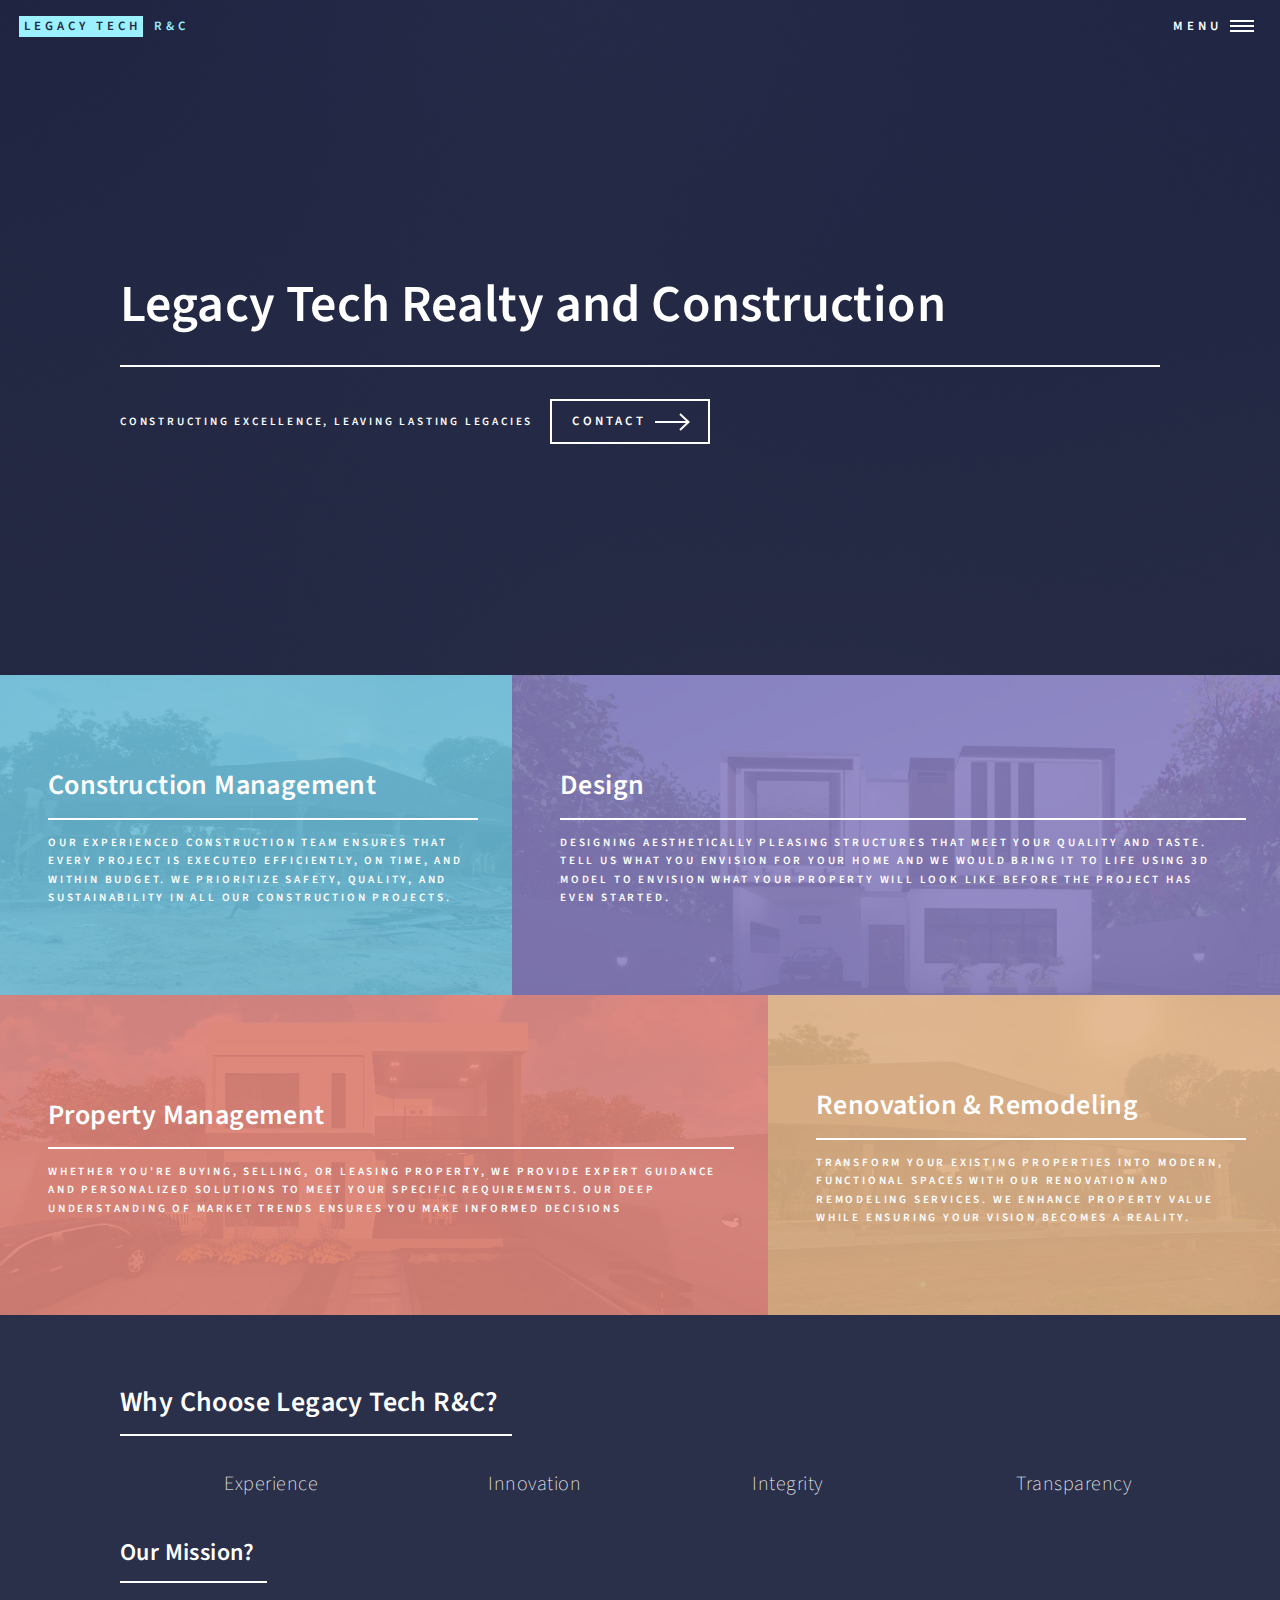
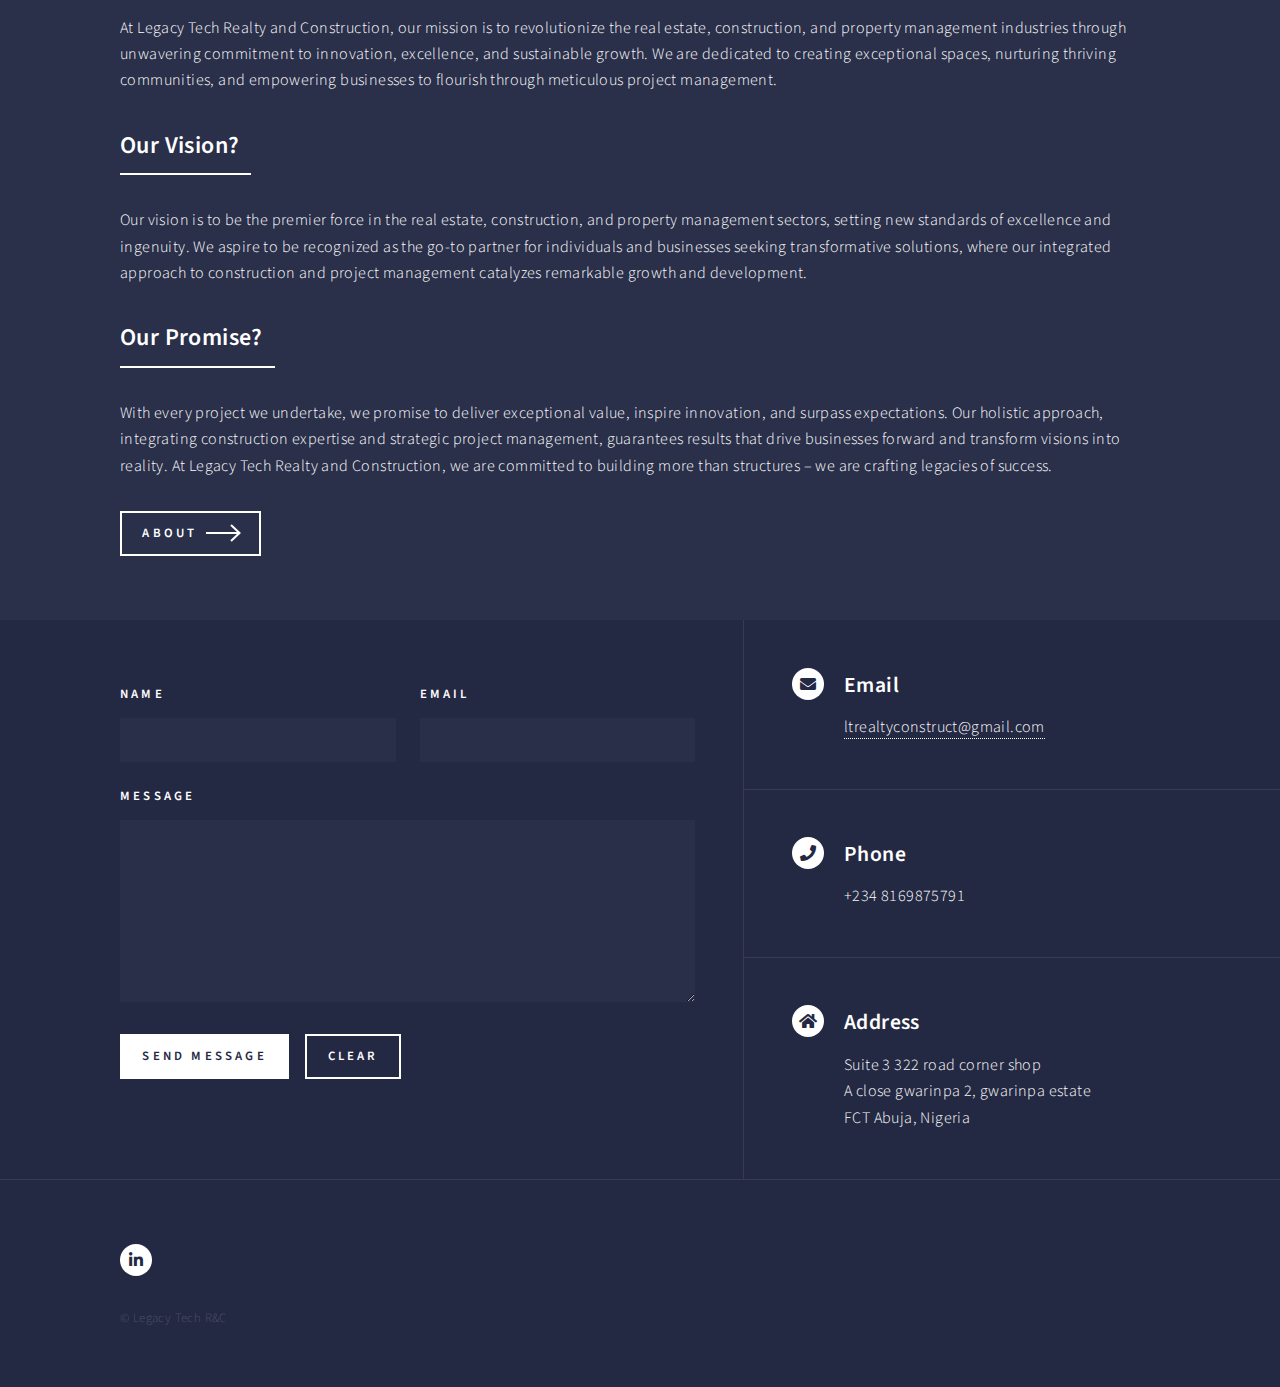
==== commit e04a19f0: "correction 1" ====
--- a/index.html
+++ b/index.html
@@ -65,7 +65,7 @@
 										<img src="images/image2.jpg" alt="" />
 									</span>
 									<header class="major">
-										<h3><a href="landing.html" class="link">Construction Management</a></h3>
+										<h3><a href="" class="">Construction Management</a></h3>
 										<p>Our experienced construction team ensures that every project is executed efficiently, on time, and within budget. We prioritize safety, quality, and sustainability in all our construction projects.
 										</p>
 									</header>
@@ -75,7 +75,7 @@
 										<img src="images/render1.jpg" alt="" />
 									</span>
 									<header class="major">
-										<h3><a href="landing.html" class="link">Design</a></h3>
+										<h3><a href="" class="">Design</a></h3>
 										<p>designing aesthetically pleasing structures that meet your quality and taste. tell us what you envision for your home and we would bring it to life using 3D model to envision what your property will look like before the project has even started.</p>
 									</header>
 								</article>
@@ -84,7 +84,7 @@
 										<img src="images/render2.jpg" alt="" />
 									</span>
 									<header class="major">
-										<h3><a href="landing.html" class="link">Property Management</a></h3>
+										<h3><a href="" class="">Property Management</a></h3>
 										<p>Whether you're buying, selling, or leasing property, we provide expert guidance and personalized solutions to meet your specific requirements. Our deep understanding of market trends ensures you make informed decisions
 										</p>
 									</header>
@@ -94,7 +94,7 @@
 										<img src="images/image3.jpg" alt="" />
 									</span>
 									<header class="major">
-										<h3><a href="landing.html" class="link">Renovation & Remodeling</a></h3>
+										<h3><a href="" class="">Renovation & Remodeling</a></h3>
 										<p>Transform your existing properties into modern, functional spaces with our renovation and remodeling services. We enhance property value while ensuring your vision becomes a reality.
 										</p>
 									</header>
--- a/assets/css/circle.css
+++ b/assets/css/circle.css
@@ -3,7 +3,8 @@
 
 .circle-house {
     display: flex;
-    justify-content: space-between;
+    flex-direction: column;
+    /* justify-content: space-between; */
     flex-wrap: wrap;
     gap: 1rem;
     margin-bottom: 20px;
@@ -11,7 +12,7 @@
 
 .circle {
     height: 25px;
-    width: 250px;
+    width: 50px;
     /* background-color: #445069; */
     border-radius: 45px;
     margin-bottom: 20px;
@@ -35,13 +36,16 @@
     
 } */
 
-@media (width < 900px) {
-    .circle-text-special {
+@media (width > 900px) {
+    /* .circle-text-special {
         margin-top: 5%;
+    } */
+    .circle-house {
+        flex-direction: row;
+        justify-content: space-around;
+        
     }
-    .circle-house {
-        justify-content: center;
-    }
+    
 }
 
 
